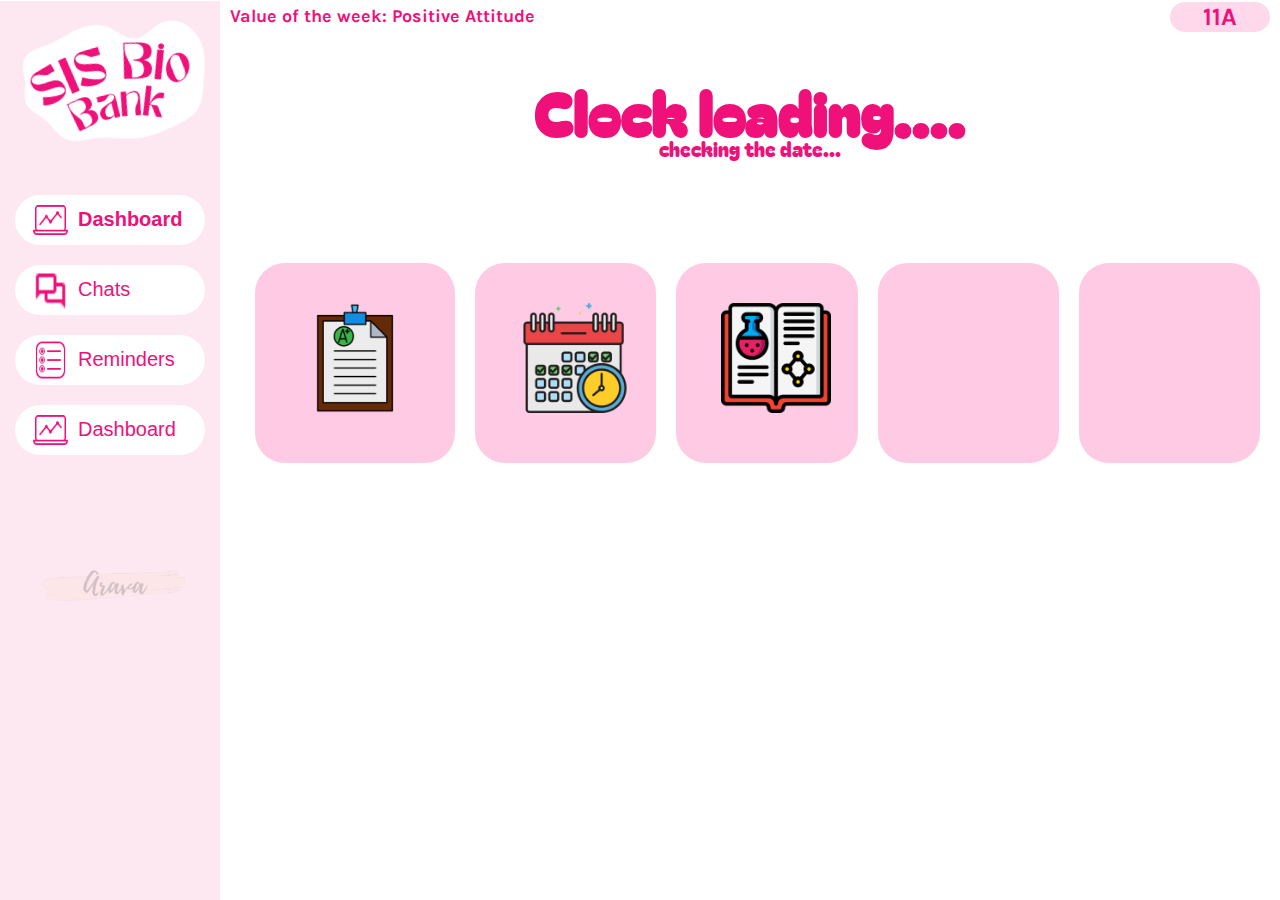
==== home.html @ b0d58958 "first commit" ====
<!DOCTYPE html>
<html>
<head>
	<meta charset="utf-8">
	<meta name="viewport" content="width=device-width, initial-scale=1">
	<link rel="stylesheet" type="text/css" href="css/style.css">
	<title>SIS BIO BANK</title>
	<link rel="preconnect" href="https://fonts.googleapis.com">
	<link rel="preconnect" href="https://fonts.gstatic.com" crossorigin>
	<link href="https://fonts.googleapis.com/css2?family=Belanosima:wght@700&family=Karla:wght@500&display=swap" rel="stylesheet">
	<link rel="preconnect" href="https://fonts.googleapis.com">
	<link rel="preconnect" href="https://fonts.gstatic.com" crossorigin>
	<link href="https://fonts.googleapis.com/css2?family=Bagel+Fat+One&display=swap" rel="stylesheet">
</head>
<body>
	<section id="page">
		<section id="sidebar">
		<a href="#"><img src="images/logo.png" alt="Arava" class="logo"></a>
		<center>
			<button id="sidebar-buttons">
				<img class="icons" src="[data-uri]" alt="performance-macbook"/><p class="button-text"><b>Dashboard</b></p>
			</button>

			<button id="sidebar-buttons">
				<img class="icons" src="[data-uri]" alt="performance-macbook"/><p class="button-text">Chats</p>
			</button>

			<a href="reminders.html">
			<button id="sidebar-buttons">
				<img class="icons" src="[data-uri]" alt="performance-macbook"/><p class="button-text">Reminders</p>
			</button>
			</a>

			<button id="sidebar-buttons">
				<img class="icons" src="[data-uri]" alt="performance-macbook"/><p class="button-text">Dashboard</p>
			</button>
		</center>
		<a href="about.html"><img src="images/about.png" class="about"></a>
	</section>

	<section id="main-content">
		<h1 class="value">Value of the week: Positive Attitude</h1>
		<h1 class="currentclass">11A</h1>
		<h1 id="time" class="time">Clock loading....</h1>
		<p id="date" class="date">checking the date...</p>

		<div id="dash-button">
			<a href="question-paper.html">
			<div id="quick-button" >
				<img src="images/icon/exam.png" class="dashicon" alt="Question-Papers">
			</div>
			</a>
			<div id="quick-button">
				<img src="images/icon/tt.png" class="dashicon" alt="Timetable">
			</div>
			<div id="quick-button">
				<img src="images/icon/textbook.png" class="dashicon" alt="Textbook-pages">
			</div>
			<div id="quick-button">
			
			</div>
			<div id="quick-button">
			
			</div>
		</div>
	</section>
	</section>

	
</body>
<script type="text/javascript" src="js/clock.js"></script>
</html>
---- css/style.css ----
body {
	background: #fff;
	margin: 0;
}
header {
	display: flex;
	justify-content: space-between;
}
ul li {
	display: inline-block;
	margin-right: 34px;
	font-family: 'Karla', sans-serif;
}
ul li a {
	color: #000000;
	list-style: none;
	font-size: 16px;
	text-decoration: none;

}
ul li a:hover {
	color: #584EFF;
	list-style: none;
	font-size: 16px;
	text-decoration: none;

}
.logo {
	width: 230px;
	margin-top: -40px;
	transition: 0.25s;
}
.logo:hover {
	transform: rotate(-10deg);
}
#sidebar {
	background: #FDE8F2;
	width: 220px;
	position: fixed;
	height: 100%;
	margin-top: -4px;
}
.icons {
	width: 35px;
	margin-left: 10px;
	color: #fff;
}
#sidebar-buttons {
	width: 190px;
    	height: 50px;
    	display: flex;
    	border-radius: 30px;
    	background: #fff;
    	border-color: transparent;
    	margin-bottom: 20px;
    	transition: 0.2s;
}
#sidebar-buttons:hover {
	transform: scale(1.1);
}
.button-text {
	font-size: 20px;
	margin-left: 10px;
	margin-top: 10px;
    	color: #ef107a;
    	text-decoration: none;
}
a {
  text-decoration: none;
}
#main-content {
	margin-left: 220px;
}

.value {
	font-size: 18px;
	color: #ef107a;
	font-family: 'Karla', sans-serif;
	margin: 5px 10px;
}
.time {
	font-size: 60px;
	text-align: center;
	color: #ef107a;
	font-family: 'Bagel Fat One', cursive;
}
.date {
	font-size: 20px;
	text-align: center;
	color: #ef107a;
	margin-top: -60px;
	font-family: 'Bagel Fat One', cursive;
}
.currentclass {
	text-align: center;
	margin-top: -30px;
	margin-right: 10px;
	background: #FFD9EB;
	color: #ef107a;
	width: 100px;
	height: 30px;
	border-radius: 30px;
	float: right;
	font-size: 25px;
	font-family: 'Karla', sans-serif;
}
#quick-button {
	width: 200px;
	height:200px;
	background: #FFCAE3;
	border-radius: 30px;
   	margin-right: 20px;
}
#dash-button {
	margin-top: 100px;
   	margin-left: 35px;
   	display: flex;
}
.about {
	width: 150px;
	margin-top: 90px;
	margin-left: 40px;
	filter: opacity(20%);
}
.about:hover {
	filter: opacity(60%);
}
.dashicon {
	width: 110px;
	margin-top: 40px;
	margin-left: 45px;
}
.thumbnail {
	    width: 105px;
    border-radius: 20px 0 0 20px;
    margin-left: -5px;
}
#pdfbutton {
	display: flex;
	margin-bottom: 20px;
	width: 370px;
	height: 80px;
	border-radius: 20px;
	background: #FDE8F2;
	border-color: transparent;
	transition: 0.25s;
}
#pdfbutton:hover {
	transform: scale(1.1);
}
.pdf-text {
	font-size: 20px;
	margin-left: 10px;
	color: #ef107a;
	text-align: left;
	margin-top: -1px;
}
#pdf-buttons {
	margin: 30px;
}
#question-pdf {
	display: flex;
}
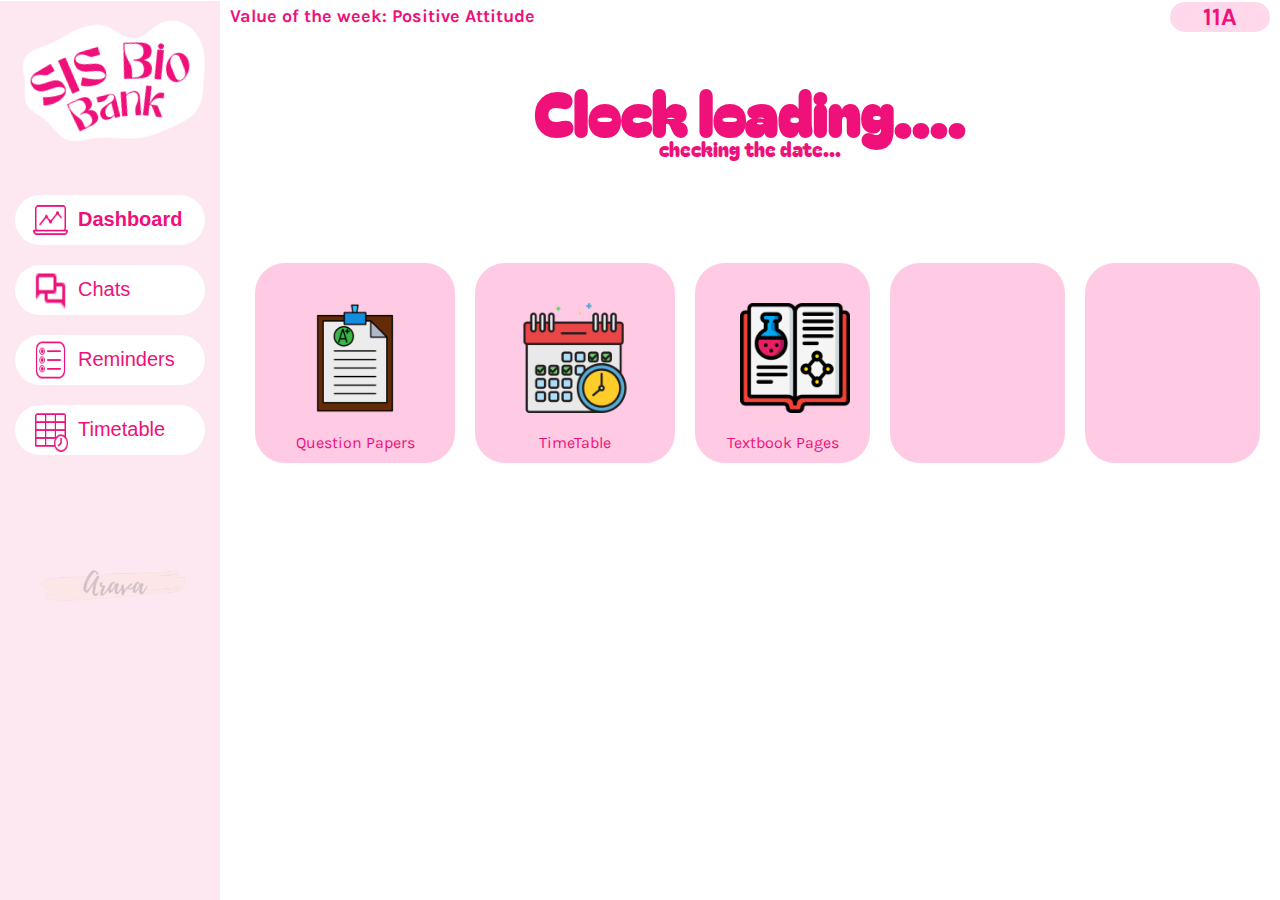
==== commit fc9e6d87: "timetable" ====
--- a/home.html
+++ b/home.html
@@ -4,6 +4,7 @@
 	<meta charset="utf-8">
 	<meta name="viewport" content="width=device-width, initial-scale=1">
 	<link rel="stylesheet" type="text/css" href="css/style.css">
+	<link rel="stylesheet" type="text/css" href="css/transition.css">
 	<title>SIS BIO BANK</title>
 	<link rel="preconnect" href="https://fonts.googleapis.com">
 	<link rel="preconnect" href="https://fonts.gstatic.com" crossorigin>
@@ -31,9 +32,11 @@
 			</button>
 			</a>
 
-			<button id="sidebar-buttons">
-				<img class="icons" src="[data-uri]" alt="performance-macbook"/><p class="button-text">Dashboard</p>
+			<a href="timetable.html">
+				<button id="sidebar-buttons">
+				<img class="icons" src="[data-uri]" alt="performance-macbook"/><p class="button-text">Timetable</p>
 			</button>
+			</a>
 		</center>
 		<a href="about.html"><img src="images/about.png" class="about"></a>
 	</section>
@@ -48,13 +51,18 @@
 			<a href="question-paper.html">
 			<div id="quick-button" >
 				<img src="images/icon/exam.png" class="dashicon" alt="Question-Papers">
+				<p class="button-name">Question Papers</p>
+			</div>
+			</a>
+			<a href="timetable.html">
+				<div id="quick-button">
+				<img src="images/icon/tt.png" class="dashicon" alt="Timetable">
+				<p class="button-name">TimeTable</p>
 			</div>
 			</a>
 			<div id="quick-button">
-				<img src="images/icon/tt.png" class="dashicon" alt="Timetable">
-			</div>
-			<div id="quick-button">
 				<img src="images/icon/textbook.png" class="dashicon" alt="Textbook-pages">
+				<p class="button-name">Textbook Pages</p>
 			</div>
 			<div id="quick-button">
 			
--- a/css/style.css
+++ b/css/style.css
@@ -110,6 +110,11 @@
 	background: #FFCAE3;
 	border-radius: 30px;
    	margin-right: 20px;
+   	transition: 0.21s;
+}
+#quick-button:hover {
+		transform: scale(1.1);
+
 }
 #dash-button {
 	margin-top: 100px;
@@ -160,4 +165,18 @@
 }
 #question-pdf {
 	display: flex;
+}
+.button-name {
+	text-align: center;
+	font-family: 'Karla', sans-serif;
+	font-size: 16px;
+	color: #ef107a;
+
+}
+iframe {
+	width: 95%;
+	height: 555px;
+	border-radius: 20px;
+	border-color: transparent;
+	box-shadow: 0 0 20px 7px rgb(255 170 210);
 }--- a/css/transition.css
+++ b/css/transition.css
@@ -0,0 +1,2591 @@
+.infinite {
+  animation-iteration-count: infinite !important;
+}
+.ld { transform-origin: 50% 50%; transform-box: fill-box; }
+@keyframes ld-blur-in {
+  100% { filter: blur(0); opacity: 1 }
+  0% { filter: blur(10%); opacity: 0 }
+}
+.ld.ld-blur-in {
+  animation: ld-blur-in 1s 1 linear; animation-fill-mode: forwards;filter: blur(10%);opacity: 0; 
+}
+@keyframes ld-blur-out {
+  0% { filter: blur(0); opacity: 1 }
+  100% { filter: blur(10%); opacity: 0 }
+}
+.ld.ld-blur-out {
+  animation: ld-blur-out 1s 1 linear; animation-fill-mode: forwards;filter: blur(0%);opacity: 1; 
+}
+@keyframes ld-bounce-alt-out
+{
+  0% {
+    animation-timing-function: cubic-bezier(0.094,0.3361,-1.0597,0.6688);
+    transform: matrix(1,0,0,1,0,0);
+    opacity: 1;
+  }
+  3.4% {
+    animation-timing-function: cubic-bezier(0.0867,0.1564,0.2047,0.9488);
+    transform: matrix(0.52,0,0,0.52,0,0);
+    opacity: 1;
+  }
+  16.8% {
+    animation-timing-function: cubic-bezier(0.5435,0.0974,0.4027,0.9465);
+    transform: matrix(0.01,0,0,0.01,0,0);
+    opacity: 1;
+  }
+  32% {
+    animation-timing-function: cubic-bezier(0.5116,0.0971,0.4412,0.947);
+    transform: matrix(0.212,0,0,0.212,0,0);
+    opacity: 1;
+  }
+  50.1% {
+    animation-timing-function: cubic-bezier(0.3959,0.1021,0.5847,1);
+    transform: matrix(0.01,0,0,0.01,0,0);
+    opacity: 1;
+  }
+  64.9% {
+    animation-timing-function: cubic-bezier(0.3789,0.0955,0.5974,1);
+    transform: matrix(0.082,0,0,0.082,0,0);
+    opacity: 1;
+  }
+  83.5% {
+    animation-timing-function: cubic-bezier(0.3358,0,0.6626,1);
+    transform: matrix(0.01,0,0,0.01,0,0);
+    opacity: 1;
+  }
+  93.1% {
+    animation-timing-function: cubic-bezier(0.3201,0,0.6971,0.226);
+    transform: matrix(0.01,0,0,0.01,0,0);
+    opacity: 1;
+  }
+  100% {
+    transform: matrix(0.01,0,0,0.01,0,0);
+    opacity: 1;
+  }
+}
+.ld.ld-bounce-alt-out {
+  animation: ld-bounce-alt-out 1s 1 linear; animation-fill-mode: forwards;transform: matrix(1,0,0,1,0,0); 
+}
+@keyframes ld-bounce-alt-in
+{
+  0% {
+    animation-timing-function: cubic-bezier(0.0955,0.3456,-1.5085,0.6684);
+    transform: matrix(0.01,0,0,0.01,0,0);
+    opacity: 1;
+  }
+  3.3% {
+    animation-timing-function: cubic-bezier(0.0913,0.1631,0.2418,0.9474);
+    transform: matrix(0.607,0,0,0.607,0,0);
+    opacity: 1;
+  }
+  16.4% {
+    animation-timing-function: cubic-bezier(0.5391,0.1345,0.3944,0.9496);
+    transform: matrix(1.079,0,0,1.079,0,0);
+    opacity: 1;
+  }
+  32.3% {
+    animation-timing-function: cubic-bezier(0.5053,0.1012,0.4542,0.9453);
+    transform: matrix(0.84,0,0,0.84,0,0);
+    opacity: 1;
+  }
+  49.7% {
+    animation-timing-function: cubic-bezier(0.4074,0.0845,0.5696,1);
+    transform: matrix(1.033,0,0,1.033,0,0);
+    opacity: 1;
+  }
+  65.3% {
+    animation-timing-function: cubic-bezier(0.3701,0,0.6111,1);
+    transform: matrix(0.939,0,0,0.939,0,0);
+    opacity: 1;
+  }
+  82.6% {
+    animation-timing-function: cubic-bezier(0.336,0,0.6629,1);
+    transform: matrix(1.009,0,0,1.009,0,0);
+    opacity: 1;
+  }
+  94.3% {
+    animation-timing-function: cubic-bezier(0.3368,0,0.6709,1);
+    transform: matrix(0.994,0,0,0.994,0,0);
+    opacity: 1;
+  }
+  100% {
+    transform: matrix(1,0,0,1,0,0);
+    opacity: 1;
+  }
+}
+.ld.ld-bounce-alt-in {
+  animation: ld-bounce-alt-in 1s 1 linear; animation-fill-mode: forwards;transform: matrix(0.01,0,0,0.01,0,0); 
+}
+@keyframes ld-bounce-out
+{
+  0% {
+    animation-timing-function: cubic-bezier(0.0725,0.3371,0.3061,0.6653);
+    transform: matrix(1,0,0,1,0,0);
+    opacity: 1;
+  }
+  5.7% {
+    animation-timing-function: cubic-bezier(0.0823,0.1441,-0.1523,0.9205);
+    transform: matrix(0.5,0,0,0.5,0,0);
+    opacity: 1;
+  }
+  12.6% {
+    animation-timing-function: cubic-bezier(0.7924,0.158,0.0272,0.9224);
+    transform: matrix(0.01,0,0,0.01,0,0);
+    opacity: 1;
+  }
+  24.3% {
+    animation-timing-function: cubic-bezier(0.8378,0.1302,0.0581,0.9268);
+    transform: matrix(0.489,0,0,0.489,0,0);
+    opacity: 1;
+  }
+  37.6% {
+    animation-timing-function: cubic-bezier(0.662,0.0985,0.2767,0.9462);
+    transform: matrix(0.01,0,0,0.01,0,0);
+    opacity: 1;
+  }
+  49.3% {
+    animation-timing-function: cubic-bezier(0.6012,0.1308,0.3182,0.9506);
+    transform: matrix(0.262,0,0,0.262,0,0);
+    opacity: 1;
+  }
+  62.6% {
+    animation-timing-function: cubic-bezier(0.4763,0.0773,0.4825,1);
+    transform: matrix(0.01,0,0,0.01,0,0);
+    opacity: 1;
+  }
+  73.8% {
+    animation-timing-function: cubic-bezier(0.4466,0.0766,0.4988,1);
+    transform: matrix(0.115,0,0,0.115,0,0);
+    opacity: 1;
+  }
+  87.6% {
+    animation-timing-function: cubic-bezier(0.3423,0,0.6554,1);
+    transform: matrix(0.01,0,0,0.01,0,0);
+    opacity: 1;
+  }
+  94.9% {
+    animation-timing-function: cubic-bezier(0.3661,0,0.6589,0.554);
+    transform: matrix(0.013,0,0,0.013,0,0);
+    opacity: 1;
+  }
+  100% {
+    transform: matrix(0.01,0,0,0.01,0,0);
+    opacity: 1;
+  }
+}
+.ld.ld-bounce-out {
+  animation: ld-bounce-out 1s 1 linear; animation-fill-mode: forwards;transform: matrix(1,0,0,1,0,0); 
+}
+@keyframes ld-bounce-in
+{
+  0% {
+    animation-timing-function: cubic-bezier(0.0383,0.3388,0.0421,0.6652);
+    transform: matrix(0.01,0,0,0.01,0,0);
+    opacity: 1;
+  }
+  4.7% {
+    animation-timing-function: cubic-bezier(0.3296,0.3336,0.5772,0.6672);
+    transform: matrix(0.556,0,0,0.556,0,0);
+    opacity: 1;
+  }
+  8.4% {
+    animation-timing-function: cubic-bezier(0.0781,0.1617,0.0874,0.9301);
+    transform: matrix(0.979,0,0,0.979,0,0);
+    opacity: 1;
+  }
+  12.4% {
+    animation-timing-function: cubic-bezier(0.8341,0.1496,0.8634,0.7673);
+    transform: matrix(1.153,0,0,1.153,0,0);
+    opacity: 1;
+  }
+  16.3% {
+    animation-timing-function: cubic-bezier(0.3264,0.3332,0.5758,0.6695);
+    transform: matrix(1.008,0,0,1.008,0,0);
+    opacity: 1;
+  }
+  21.2% {
+    animation-timing-function: cubic-bezier(0.0921,0.1883,0.3277,1);
+    transform: matrix(0.704,0,0,0.704,0,0);
+    opacity: 1;
+  }
+  24.5% {
+    animation-timing-function: cubic-bezier(0.6905,0.0944,0.8759,0.7624);
+    transform: matrix(0.626,0,0,0.626,0,0);
+    opacity: 1;
+  }
+  27.7% {
+    animation-timing-function: cubic-bezier(0.3688,0.332,0.624,0.6684);
+    transform: matrix(0.704,0,0,0.704,0,0);
+    opacity: 1;
+  }
+  32.6% {
+    animation-timing-function: cubic-bezier(0.1368,0.2364,0.2451,0.9049);
+    transform: matrix(0.958,0,0,0.958,0,0);
+    opacity: 1;
+  }
+  37.4% {
+    animation-timing-function: cubic-bezier(0.5936,0.0846,0.3495,1);
+    transform: matrix(1.085,0,0,1.085,0,0);
+    opacity: 1;
+  }
+  49.5% {
+    animation-timing-function: cubic-bezier(0.5522,0.0981,0.3807,1);
+    transform: matrix(0.802,0,0,0.802,0,0);
+    opacity: 1;
+  }
+  62.4% {
+    animation-timing-function: cubic-bezier(0.4497,0.1349,0.4911,1);
+    transform: matrix(1.044,0,0,1.044,0,0);
+    opacity: 1;
+  }
+  74.1% {
+    animation-timing-function: cubic-bezier(0.429,0,0.5239,1);
+    transform: matrix(0.914,0,0,0.914,0,0);
+    opacity: 1;
+  }
+  87% {
+    animation-timing-function: cubic-bezier(0.3501,0,0.6422,1);
+    transform: matrix(1.013,0,0,1.013,0,0);
+    opacity: 1;
+  }
+  95.8% {
+    animation-timing-function: cubic-bezier(0.3653,0,0.6776,1);
+    transform: matrix(0.992,0,0,0.992,0,0);
+    opacity: 1;
+  }
+  100% {
+    transform: matrix(1,0,0,1,0,0);
+    opacity: 1;
+  }
+}
+.ld.ld-bounce-in {
+  animation: ld-bounce-in 1s 1 linear; animation-fill-mode: forwards;transform: matrix(0.01,0,0,0.01,0,0); 
+}
+@keyframes ld-spring-ltr-in
+{
+  0% {
+    animation-timing-function: cubic-bezier(0.0741,0.3499,0.0735,0.662);
+    transform: translate(-49.5%,0%);
+    opacity: 0;
+  }
+  5.8% {
+    animation-timing-function: cubic-bezier(0.0811,0.1439,0.0534,0.9354);
+    transform: translate(-22.5%,0%);
+    opacity: 1;
+  }
+  16.5% {
+    animation-timing-function: cubic-bezier(0.6042,0.1355,0.2754,0.9675);
+    transform: translate(6.9%,0%);
+    opacity: 1;
+  }
+  32.4% {
+    animation-timing-function: cubic-bezier(0.6652,0.1048,0.269,0.9232);
+    transform: translate(-15.25%,0%);
+    opacity: 1;
+  }
+  49.8% {
+    animation-timing-function: cubic-bezier(0.5122,0.1079,0.4428,0.9413);
+    transform: translate(3.15%,0%);
+    opacity: 1;
+  }
+  65.3% {
+    animation-timing-function: cubic-bezier(0.4346,0.1202,0.5186,1);
+    transform: translate(-6.05%,0%);
+    opacity: 1;
+  }
+  82.6% {
+    animation-timing-function: cubic-bezier(0.3509,0,0.6434,1);
+    transform: translate(0.9%,0%);
+    opacity: 1;
+  }
+  94.3% {
+    animation-timing-function: cubic-bezier(0.3419,0,0.6762,0.4407);
+    transform: translate(-0.55%,0%);
+    opacity: 1;
+  }
+  100% {
+    transform: translate(0%,0%);
+    opacity: 1;
+  }
+}
+.ld.ld-spring-ltr-in {
+  animation: ld-spring-ltr-in 1s 1 linear; animation-fill-mode: forwards;transform: matrix(1,0,0,1,-49.5,0); 
+}
+@keyframes ld-spring-rtl-in
+{
+  0% {
+    animation-timing-function: cubic-bezier(0.0741,0.3499,0.0735,0.662);
+    transform: translate(49.5%,0%);
+    opacity: 0;
+  }
+  5.8% {
+    animation-timing-function: cubic-bezier(0.0811,0.1439,0.0534,0.9354);
+    transform: translate(22.5%,0%);
+    opacity: 1;
+  }
+  16.5% {
+    animation-timing-function: cubic-bezier(0.6042,0.1355,0.2754,0.9675);
+    transform: translate(-6.9%,0%);
+    opacity: 1;
+  }
+  32.4% {
+    animation-timing-function: cubic-bezier(0.6652,0.1048,0.269,0.9232);
+    transform: translate(15.25%,0%);
+    opacity: 1;
+  }
+  49.8% {
+    animation-timing-function: cubic-bezier(0.5122,0.1079,0.4428,0.9413);
+    transform: translate(-3.15%,0%);
+    opacity: 1;
+  }
+  65.3% {
+    animation-timing-function: cubic-bezier(0.4346,0.1202,0.5186,1);
+    transform: translate(6.05%,0%);
+    opacity: 1;
+  }
+  82.6% {
+    animation-timing-function: cubic-bezier(0.3509,0,0.6434,1);
+    transform: translate(-0.9%,0%);
+    opacity: 1;
+  }
+  94.3% {
+    animation-timing-function: cubic-bezier(0.3419,0,0.6762,0.4407);
+    transform: translate(0.55%,0%);
+    opacity: 1;
+  }
+  100% {
+    transform: translate(0%,0%);
+    opacity: 1;
+  }
+}
+.ld.ld-spring-rtl-in {
+  animation: ld-spring-rtl-in 1s 1 linear; animation-fill-mode: forwards;transform: matrix(1,0,0,1,49.5,0); 
+}
+@keyframes ld-spring-ttb-in
+{
+  0% {
+    animation-timing-function: cubic-bezier(0.0741,0.3499,0.0735,0.662);
+    transform: translate(0%,-49.5%);
+    opacity: 0;
+  }
+  5.8% {
+    animation-timing-function: cubic-bezier(0.0811,0.1439,0.0534,0.9354);
+    transform: translate(0%,-22.5%);
+    opacity: 1;
+  }
+  16.5% {
+    animation-timing-function: cubic-bezier(0.6042,0.1355,0.2754,0.9675);
+    transform: translate(0%,6.9%);
+    opacity: 1;
+  }
+  32.4% {
+    animation-timing-function: cubic-bezier(0.6652,0.1048,0.269,0.9232);
+    transform: translate(0%,-15.25%);
+    opacity: 1;
+  }
+  49.8% {
+    animation-timing-function: cubic-bezier(0.5122,0.1079,0.4428,0.9413);
+    transform: translate(0%,3.15%);
+    opacity: 1;
+  }
+  65.3% {
+    animation-timing-function: cubic-bezier(0.4346,0.1202,0.5186,1);
+    transform: translate(0%,-6.05%);
+    opacity: 1;
+  }
+  82.6% {
+    animation-timing-function: cubic-bezier(0.3509,0,0.6434,1);
+    transform: translate(0%,0.9%);
+    opacity: 1;
+  }
+  94.3% {
+    animation-timing-function: cubic-bezier(0.3419,0,0.6762,0.4407);
+    transform: translate(0%,-0.55%);
+    opacity: 1;
+  }
+  100% {
+    transform: translate(0%,0%);
+    opacity: 1;
+  }
+}
+.ld.ld-spring-ttb-in {
+  animation: ld-spring-ttb-in 1s 1 linear; animation-fill-mode: forwards;transform: matrix(1,0,0,1,0,-49.5); 
+}
+@keyframes ld-spring-btt-in
+{
+  0% {
+    animation-timing-function: cubic-bezier(0.0741,0.3499,0.0735,0.662);
+    transform: translate(0%,49.5%);
+    opacity: 0;
+  }
+  5.8% {
+    animation-timing-function: cubic-bezier(0.0811,0.1439,0.0534,0.9354);
+    transform: translate(0%,22.5%);
+    opacity: 1;
+  }
+  16.5% {
+    animation-timing-function: cubic-bezier(0.6042,0.1355,0.2754,0.9675);
+    transform: translate(0%,-6.9%);
+    opacity: 1;
+  }
+  32.4% {
+    animation-timing-function: cubic-bezier(0.6652,0.1048,0.269,0.9232);
+    transform: translate(0%,15.25%);
+    opacity: 1;
+  }
+  49.8% {
+    animation-timing-function: cubic-bezier(0.5122,0.1079,0.4428,0.9413);
+    transform: translate(0%,-3.15%);
+    opacity: 1;
+  }
+  65.3% {
+    animation-timing-function: cubic-bezier(0.4346,0.1202,0.5186,1);
+    transform: translate(0%,6.05%);
+    opacity: 1;
+  }
+  82.6% {
+    animation-timing-function: cubic-bezier(0.3509,0,0.6434,1);
+    transform: translate(0%,-0.9%);
+    opacity: 1;
+  }
+  94.3% {
+    animation-timing-function: cubic-bezier(0.3419,0,0.6762,0.4407);
+    transform: translate(0%,0.55%);
+    opacity: 1;
+  }
+  100% {
+    transform: translate(0%,0%);
+    opacity: 1;
+  }
+}
+.ld.ld-spring-btt-in {
+  animation: ld-spring-btt-in 1s 1 linear; animation-fill-mode: forwards;transform: matrix(1,0,0,1,0,49.5); 
+}
+@keyframes ld-jump-alt-in
+{
+  0% {
+    animation-timing-function: cubic-bezier(0.9281,0.063,0.9339,0.8573);
+    transform: matrix(0.01,0,0,0.01,0,0);
+  }
+  5.7% {
+    animation-timing-function: cubic-bezier(0.4285,0.3322,0.4777,0.669);
+    transform: matrix(0.28,0,0,0.28,0,0);
+  }
+  10.9% {
+    animation-timing-function: cubic-bezier(0.0358,0.084,0.2547,1);
+    transform: matrix(0.991,0,0,0.991,0,0);
+  }
+  20.1% {
+    animation-timing-function: cubic-bezier(0.7964,0.1337,0.8635,0.7525);
+    transform: matrix(0.5,0,0,0.5,0,0);
+  }
+  24.9% {
+    animation-timing-function: cubic-bezier(0.4857,0.3288,0.4241,0.6751);
+    transform: matrix(0.643,0,0,0.643,0,0);
+  }
+  29.3% {
+    animation-timing-function: cubic-bezier(0.069,0.1323,0.299,1);
+    transform: matrix(0.994,0,0,0.994,0,0);
+  }
+  37.1% {
+    animation-timing-function: cubic-bezier(0.71,0,0.8669,0.8745);
+    transform: matrix(0.75,0,0,0.75,0,0);
+  }
+  44.9% {
+    animation-timing-function: cubic-bezier(0.1195,0.2278,0.3743,1);
+    transform: matrix(0.998,0,0,0.998,0,0);
+  }
+  51.6% {
+    animation-timing-function: cubic-bezier(0.7743,0,0.5778,0.8867);
+    transform: matrix(0.875,0,0,0.875,0,0);
+  }
+  58.2% {
+    animation-timing-function: cubic-bezier(0.1362,0.3881,0.5196,1);
+    transform: matrix(0.998,0,0,0.998,0,0);
+  }
+  63.9% {
+    animation-timing-function: cubic-bezier(0.5363,0,0.7437,1);
+    transform: matrix(0.938,0,0,0.938,0,0);
+  }
+  69.5% {
+    animation-timing-function: cubic-bezier(0.1755,0.5617,0.6288,1);
+    transform: matrix(0.999,0,0,0.999,0,0);
+  }
+  74.3% {
+    animation-timing-function: cubic-bezier(0.3931,0,0.722,1.4447);
+    transform: matrix(0.969,0,0,0.969,0,0);
+  }
+  79.1% {
+    animation-timing-function: cubic-bezier(0.2945,0,0.6251,1);
+    transform: matrix(0.999,0,0,0.999,0,0);
+  }
+  83.2% {
+    animation-timing-function: cubic-bezier(0.1679,0,0.9959,1.0111);
+    transform: matrix(0.984,0,0,0.984,0,0);
+  }
+  87.3% {
+    animation-timing-function: cubic-bezier(0.3158,0,0.639,1);
+    transform: matrix(0.999,0,0,0.999,0,0);
+  }
+  90.7% {
+    animation-timing-function: cubic-bezier(0.3636,0,0.6809,1);
+    transform: matrix(0.992,0,0,0.992,0,0);
+  }
+  94.2% {
+    animation-timing-function: cubic-bezier(0.323,0,0.6275,1);
+    transform: matrix(1,0,0,1,0,0);
+  }
+  100% {
+    transform: matrix(1,0,0,1,0,0);
+  }
+}
+.ld.ld-jump-alt-in {
+  animation: ld-jump-alt-in 1s 1 linear; animation-fill-mode: forwards;transform: matrix(0.01,0,0,0.01,0,0); 
+}
+@keyframes ld-jump-alt-out
+{
+  0% {
+    animation-timing-function: cubic-bezier(0.9281,0.063,0.9339,0.8573);
+    transform: matrix(1,0,0,1,0,0);
+  }
+  5.7% {
+    animation-timing-function: cubic-bezier(0.4285,0.3322,0.4777,0.669);
+    transform: matrix(0.72,0,0,0.72,0,0);
+  }
+  10.9% {
+    animation-timing-function: cubic-bezier(0.0358,0.084,0.2547,1);
+    transform: matrix(0.01,0,0,0.01,0,0);
+  }
+  20.1% {
+    animation-timing-function: cubic-bezier(0.7964,0.1337,0.8635,0.7525);
+    transform: matrix(0.5,0,0,0.5,0,0);
+  }
+  24.9% {
+    animation-timing-function: cubic-bezier(0.4857,0.3288,0.4241,0.6751);
+    transform: matrix(0.357,0,0,0.357,0,0);
+  }
+  29.3% {
+    animation-timing-function: cubic-bezier(0.069,0.1323,0.299,1);
+    transform: matrix(0.01,0,0,0.01,0,0);
+  }
+  37.1% {
+    animation-timing-function: cubic-bezier(0.71,0,0.8669,0.8745);
+    transform: matrix(0.25,0,0,0.25,0,0);
+  }
+  44.9% {
+    animation-timing-function: cubic-bezier(0.1195,0.2278,0.3743,1);
+    transform: matrix(0.01,0,0,0.01,0,0);
+  }
+  51.6% {
+    animation-timing-function: cubic-bezier(0.7743,0,0.5778,0.8867);
+    transform: matrix(0.125,0,0,0.125,0,0);
+  }
+  58.2% {
+    animation-timing-function: cubic-bezier(0.1362,0.3881,0.5196,1);
+    transform: matrix(0.01,0,0,0.01,0,0);
+  }
+  63.9% {
+    animation-timing-function: cubic-bezier(0.5363,0,0.7437,1);
+    transform: matrix(0.062,0,0,0.062,0,0);
+  }
+  69.5% {
+    animation-timing-function: cubic-bezier(0.1755,0.5617,0.6288,1);
+    transform: matrix(0.01,0,0,0.01,0,0);
+  }
+  74.3% {
+    animation-timing-function: cubic-bezier(0.3931,0,0.722,1.4447);
+    transform: matrix(0.031,0,0,0.031,0,0);
+  }
+  79.1% {
+    animation-timing-function: cubic-bezier(0.2945,0,0.6251,1);
+    transform: matrix(0.01,0,0,0.01,0,0);
+  }
+  83.2% {
+    animation-timing-function: cubic-bezier(0.1679,0,0.9959,1.0111);
+    transform: matrix(0.016,0,0,0.016,0,0);
+  }
+  87.3% {
+    animation-timing-function: cubic-bezier(0.3158,0,0.639,1);
+    transform: matrix(0.01,0,0,0.01,0,0);
+  }
+  90.7% {
+    animation-timing-function: cubic-bezier(0.3636,0,0.6809,1);
+    transform: matrix(0.01,0,0,0.01,0,0);
+  }
+  94.2% {
+    animation-timing-function: cubic-bezier(0.323,0,0.6275,1);
+    transform: matrix(0.01,0,0,0.01,0,0);
+  }
+  100% {
+    transform: matrix(0.01,0,0,0.01,0,0);
+  }
+}
+.ld.ld-jump-alt-out {
+  animation: ld-jump-alt-out 1s 1 linear; animation-fill-mode: forwards;transform: matrix(1,0,0,1,0,0); 
+}
+@keyframes ld-jump-in
+{
+  0% {
+    animation-timing-function: cubic-bezier(0.6505,0.0695,0.8671,0.7282);
+    transform: matrix(0.01,0,0,0.01,0,0);
+  }
+  16.3% {
+    animation-timing-function: cubic-bezier(0.4438,0.3294,0.7021,0.6649);
+    transform: matrix(0.305,0,0,0.305,0,0);
+  }
+  29.7% {
+    animation-timing-function: cubic-bezier(0.1172,0.239,0.3587,0.9665);
+    transform: matrix(0.996,0,0,0.996,0,0);
+  }
+  50.4% {
+    animation-timing-function: cubic-bezier(0.6378,0.0332,0.8686,0.7676);
+    transform: matrix(0.6,0,0,0.6,0,0);
+  }
+  71.1% {
+    animation-timing-function: cubic-bezier(0.1677,0.3519,0.4926,1);
+    transform: matrix(0.998,0,0,0.998,0,0);
+  }
+  85.6% {
+    animation-timing-function: cubic-bezier(0.5309,0.0683,0.7981,0.6106);
+    transform: matrix(0.84,0,0,0.84,0,0);
+  }
+  100% {
+    transform: matrix(1,0,0,1,0,0);
+  }
+}
+.ld.ld-jump-in {
+  animation: ld-jump-in 1s 1 linear; animation-fill-mode: forwards;transform: matrix(0.01,0,0,0.01,0,0); 
+}
+@keyframes ld-jump-out
+{
+  0% {
+    animation-timing-function: cubic-bezier(0.6469,0.0494,0.8696,0.7444);
+    transform: matrix(1,0,0,1,0,0);
+  }
+  16.3% {
+    animation-timing-function: cubic-bezier(0.4619,0.3285,0.6826,0.6658);
+    transform: matrix(0.695,0,0,0.695,0,0);
+  }
+  29.7% {
+    animation-timing-function: cubic-bezier(0.1007,0.2105,0.3808,1);
+    transform: matrix(0.01,0,0,0.01,0,0);
+  }
+  50.4% {
+    animation-timing-function: cubic-bezier(0.6296,0,0.8602,0.7964);
+    transform: matrix(0.4,0,0,0.4,0,0);
+  }
+  71.1% {
+    animation-timing-function: cubic-bezier(0.1905,0.3497,0.4786,1);
+    transform: matrix(0.01,0,0,0.01,0,0);
+  }
+  85.6% {
+    animation-timing-function: cubic-bezier(0.5195,0,0.8129,0.6633);
+    transform: matrix(0.16,0,0,0.16,0,0);
+  }
+  100% {
+    transform: matrix(0.01,0,0,0.01,0,0);
+  }
+}
+.ld.ld-jump-out {
+  animation: ld-jump-out 1s 1 linear; animation-fill-mode: forwards;transform: matrix(1,0,0,1,0,0); 
+}
+@keyframes ld-zoom-in
+{
+  0% {
+    animation-timing-function: cubic-bezier(0.0436,0.6939,0.3878,0.8531);
+    transform: matrix(0.01,0,0,0.01,0,0);
+  }
+  100% {
+    transform: matrix(1,0,0,1,0,0);
+  }
+}
+.ld.ld-zoom-in {
+  animation: ld-zoom-in 1s 1 linear; animation-fill-mode: forwards;transform: matrix(0.01,0,0,0.01,0,0); 
+}
+@keyframes ld-zoom-out
+{
+  0% {
+    animation-timing-function: cubic-bezier(0.0436,0.6939,0.3878,0.8531);
+    transform: matrix(1,0,0,1,0,0);
+  }
+  100% {
+    transform: matrix(0.01,0,0,0.01,0,0);
+  }
+}
+.ld.ld-zoom-out {
+  animation: ld-zoom-out 1s 1 linear; animation-fill-mode: forwards;transform: matrix(1,0,0,1,0,0); 
+}
+@keyframes ld-fade-in
+{
+  0% {
+    animation-timing-function: cubic-bezier(0.2242,0.7499,0.3142,0.8148);
+    opacity: 0;
+  }
+  100% {
+    opacity: 1;
+  }
+}
+.ld.ld-fade-in {
+  animation: ld-fade-in 1s 1 linear; animation-fill-mode: forwards;opacity: 0; 
+}
+@keyframes ld-fade-out
+{
+  0% {
+    animation-timing-function: cubic-bezier(0.2242,0.7499,0.3142,0.8148);
+    opacity: 1;
+  }
+  100% {
+    opacity: 0;
+  }
+}
+.ld.ld-fade-out {
+  animation: ld-fade-out 1s 1 linear; animation-fill-mode: forwards;opacity: 1; 
+}
+@keyframes ld-grow-rtl-in
+{
+  0% {
+    animation-timing-function: cubic-bezier(0.1006,0.3357,-0.2396,0.6703);
+    transform: translate(49.75%,0%)  scale(0.005,1);
+    opacity: 0;
+  }
+  2% {
+    animation-timing-function: cubic-bezier(0.2668,0.6542,0.5372,0.8035);
+    transform: translate(31.2%,0%)  scale(0.376,1);
+    opacity: 1;
+  }
+  100% {
+    transform: translate(0%,0%)  scale(1,1);
+    opacity: 1;
+  }
+}
+.ld.ld-grow-rtl-in {
+  animation: ld-grow-rtl-in 1s 1 linear; animation-fill-mode: forwards;transform: matrix(0.005,0,0,1,49.75,0);opacity: 0; 
+}
+@keyframes ld-grow-rtl-out
+{
+  0% {
+    animation-timing-function: cubic-bezier(0.2221,0.7433,0.3066,0.8148);
+    transform: translate(0%,0%)  scale(1,1);
+    opacity: 1;
+  }
+  97% {
+    animation-timing-function: cubic-bezier(0.3286,0.4108,0.6714,0.5892);
+    transform: translate(49.6%,0%)  scale(0.008,1);
+    opacity: 1;
+  }
+  100% {
+    transform: translate(49.75%,0%)  scale(0.005,1);
+    opacity: 0;
+  }
+}
+.ld.ld-grow-rtl-out {
+  animation: ld-grow-rtl-out 1s 1 linear; animation-fill-mode: forwards;transform: matrix(1,0,0,1,0,0);opacity: 1; 
+}
+@keyframes ld-grow-ltr-in
+{
+  0% {
+    animation-timing-function: cubic-bezier(0.1006,0.3357,-0.2396,0.6703);
+    transform: translate(-49.75%,0%)  scale(0.005,1);
+    opacity: 0;
+  }
+  2% {
+    animation-timing-function: cubic-bezier(0.2668,0.6542,0.5372,0.8035);
+    transform: translate(-31.2%,0%)  scale(0.376,1);
+    opacity: 1;
+  }
+  100% {
+    transform: translate(0%,0%)  scale(1,1);
+    opacity: 1;
+  }
+}
+.ld.ld-grow-ltr-in {
+  animation: ld-grow-ltr-in 1s 1 linear; animation-fill-mode: forwards;transform: matrix(0.005,0,0,1,-49.75,0);opacity: 0; 
+}
+@keyframes ld-grow-ltr-out
+{
+  0% {
+    animation-timing-function: cubic-bezier(0.2221,0.7433,0.3066,0.8148);
+    transform: translate(0%,0%)  scale(1,1);
+    opacity: 1;
+  }
+  97% {
+    animation-timing-function: cubic-bezier(0.3286,0.4108,0.6714,0.5892);
+    transform: translate(-49.6%,0%)  scale(0.008,1);
+    opacity: 1;
+  }
+  100% {
+    transform: translate(-49.75%,0%)  scale(0.005,1);
+    opacity: 0;
+  }
+}
+.ld.ld-grow-ltr-out {
+  animation: ld-grow-ltr-out 1s 1 linear; animation-fill-mode: forwards;transform: matrix(1,0,0,1,0,0);opacity: 1; 
+}
+@keyframes ld-grow-ttb-in
+{
+  0% {
+    animation-timing-function: cubic-bezier(0.1006,0.3357,-0.2396,0.6703);
+    transform: translate(0%,-49.75%)  scale(1,0.005);
+    opacity: 0;
+  }
+  2% {
+    animation-timing-function: cubic-bezier(0.2668,0.6542,0.5372,0.8035);
+    transform: translate(0%,-31.2%)  scale(1,0.376);
+    opacity: 1;
+  }
+  100% {
+    transform: translate(0%,0%)  scale(1,1);
+    opacity: 1;
+  }
+}
+.ld.ld-grow-ttb-in {
+  animation: ld-grow-ttb-in 1s 1 linear; animation-fill-mode: forwards;transform: matrix(1,0,0,0.005,0,-49.75);opacity: 0; 
+}
+@keyframes ld-grow-ttb-out
+{
+  0% {
+    animation-timing-function: cubic-bezier(0.2221,0.7433,0.3066,0.8148);
+    transform: translate(0%,0%)  scale(1,1);
+    opacity: 1;
+  }
+  97% {
+    animation-timing-function: cubic-bezier(0.3286,0.4108,0.6714,0.5892);
+    transform: translate(0%,-49.6%)  scale(1,0.008);
+    opacity: 1;
+  }
+  100% {
+    transform: translate(0%,-49.75%)  scale(1,0.005);
+    opacity: 0;
+  }
+}
+.ld.ld-grow-ttb-out {
+  animation: ld-grow-ttb-out 1s 1 linear; animation-fill-mode: forwards;transform: matrix(1,0,0,1,0,0);opacity: 1; 
+}
+@keyframes ld-grow-btt-in
+{
+  0% {
+    animation-timing-function: cubic-bezier(0.1006,0.3357,-0.2396,0.6703);
+    transform: translate(0%,49.75%)  scale(1,0.005);
+    opacity: 0;
+  }
+  2% {
+    animation-timing-function: cubic-bezier(0.2668,0.6542,0.5372,0.8035);
+    transform: translate(0%,31.2%)  scale(1,0.376);
+    opacity: 1;
+  }
+  100% {
+    transform: translate(0%,0%)  scale(1,1);
+    opacity: 1;
+  }
+}
+.ld.ld-grow-btt-in {
+  animation: ld-grow-btt-in 1s 1 linear; animation-fill-mode: forwards;transform: matrix(1,0,0,0.005,0,49.75);opacity: 0; 
+}
+@keyframes ld-grow-btt-out
+{
+  0% {
+    animation-timing-function: cubic-bezier(0.2221,0.7433,0.3066,0.8148);
+    transform: translate(0%,0%)  scale(1,1);
+    opacity: 1;
+  }
+  97% {
+    animation-timing-function: cubic-bezier(0.3286,0.4108,0.6714,0.5892);
+    transform: translate(0%,49.6%)  scale(1,0.008);
+    opacity: 1;
+  }
+  100% {
+    transform: translate(0%,49.75%)  scale(1,0.005);
+    opacity: 0;
+  }
+}
+.ld.ld-grow-btt-out {
+  animation: ld-grow-btt-out 1s 1 linear; animation-fill-mode: forwards;transform: matrix(1,0,0,1,0,0);opacity: 1; 
+}
+@keyframes ld-flip-v-in
+{
+  0% {
+    animation-timing-function: cubic-bezier(0.1006,0.3357,-0.2396,0.6703);
+    transform: translate(0%,0%)  scale(1,0.005);
+    opacity: 0;
+  }
+  2% {
+    animation-timing-function: cubic-bezier(0.2668,0.6542,0.5372,0.8035);
+    transform: translate(0%,0%)  scale(1,0.376);
+    opacity: 1;
+  }
+  100% {
+    transform: translate(0%,0%)  scale(1,1);
+    opacity: 1;
+  }
+}
+.ld.ld-flip-v-in {
+  animation: ld-flip-v-in 1s 1 linear; animation-fill-mode: forwards;transform: matrix(1,0,0,0.005,0,0);opacity: 0; 
+}
+@keyframes ld-flip-v-out
+{
+  0% {
+    animation-timing-function: cubic-bezier(0.2221,0.7433,0.3066,0.8148);
+    transform: translate(0%,0%)  scale(1,1);
+    opacity: 1;
+  }
+  97% {
+    animation-timing-function: cubic-bezier(0.3286,0.4108,0.6714,0.5892);
+    transform: translate(0%,0%)  scale(1,0.008);
+    opacity: 1;
+  }
+  100% {
+    transform: translate(0%,0%)  scale(1,0.005);
+    opacity: 0;
+  }
+}
+.ld.ld-flip-v-out {
+  animation: ld-flip-v-out 1s 1 linear; animation-fill-mode: forwards;transform: matrix(1,0,0,1,0,0);opacity: 1; 
+}
+@keyframes ld-flip-h-in
+{
+  0% {
+    animation-timing-function: cubic-bezier(0.1006,0.3357,-0.2396,0.6703);
+    transform: translate(0%,0%)  scale(0.005,1);
+    opacity: 0;
+  }
+  2% {
+    animation-timing-function: cubic-bezier(0.2668,0.6542,0.5372,0.8035);
+    transform: translate(0%,0%)  scale(0.376,1);
+    opacity: 1;
+  }
+  100% {
+    transform: translate(0%,0%)  scale(1,1);
+    opacity: 1;
+  }
+}
+.ld.ld-flip-h-in {
+  animation: ld-flip-h-in 1s 1 linear; animation-fill-mode: forwards;transform: matrix(0.005,0,0,1,0,0);opacity: 0; 
+}
+@keyframes ld-flip-h-out
+{
+  0% {
+    animation-timing-function: cubic-bezier(0.2221,0.7433,0.3066,0.8148);
+    transform: translate(0%,0%)  scale(1,1);
+    opacity: 1;
+  }
+  97% {
+    animation-timing-function: cubic-bezier(0.3286,0.4108,0.6714,0.5892);
+    transform: translate(0%,0%)  scale(0.008,1);
+    opacity: 1;
+  }
+  100% {
+    transform: translate(0%,0%)  scale(0.005,1);
+    opacity: 0;
+  }
+}
+.ld.ld-flip-h-out {
+  animation: ld-flip-h-out 1s 1 linear; animation-fill-mode: forwards;transform: matrix(1,0,0,1,0,0);opacity: 1; 
+}
+@keyframes ld-slide-rtl-in
+{
+  0% {
+    animation-timing-function: cubic-bezier(0.1006,0.3357,-0.2396,0.6703);
+    transform: translate(199%,0%);
+    opacity: 0;
+  }
+  2% {
+    animation-timing-function: cubic-bezier(0.2668,0.6542,0.5372,0.8035);
+    transform: translate(124.8%,0%);
+    opacity: 1;
+  }
+  100% {
+    transform: translate(0%,0%);
+    opacity: 1;
+  }
+}
+.ld.ld-slide-rtl-in {
+  animation: ld-slide-rtl-in 1s 1 linear; animation-fill-mode: forwards;transform: matrix(1,0,0,1,199,0);opacity: 0; 
+}
+@keyframes ld-slide-rtl-out
+{
+  0% {
+    animation-timing-function: cubic-bezier(0.2221,0.7433,0.3066,0.8148);
+    transform: translate(0%,0%);
+    opacity: 1;
+  }
+  97% {
+    animation-timing-function: cubic-bezier(0.3286,0.4108,0.6714,0.5892);
+    transform: translate(198.4%,0%);
+    opacity: 1;
+  }
+  100% {
+    transform: translate(199%,0%);
+    opacity: 0;
+  }
+}
+.ld.ld-slide-rtl-out {
+  animation: ld-slide-rtl-out 1s 1 linear; animation-fill-mode: forwards;transform: matrix(1,0,0,1,0,0);opacity: 1; 
+}
+@keyframes ld-slide-ltr-in
+{
+  0% {
+    animation-timing-function: cubic-bezier(0.1006,0.3357,-0.2396,0.6703);
+    transform: translate(-199%,0%);
+    opacity: 0;
+  }
+  2% {
+    animation-timing-function: cubic-bezier(0.2668,0.6542,0.5372,0.8035);
+    transform: translate(-124.8%,0%);
+    opacity: 1;
+  }
+  100% {
+    transform: translate(0%,0%);
+    opacity: 1;
+  }
+}
+.ld.ld-slide-ltr-in {
+  animation: ld-slide-ltr-in 1s 1 linear; animation-fill-mode: forwards;transform: matrix(1,0,0,1,-199,0);opacity: 0; 
+}
+@keyframes ld-slide-ltr-out
+{
+  0% {
+    animation-timing-function: cubic-bezier(0.2221,0.7433,0.3066,0.8148);
+    transform: translate(0%,0%);
+    opacity: 1;
+  }
+  97% {
+    animation-timing-function: cubic-bezier(0.3286,0.4108,0.6714,0.5892);
+    transform: translate(-198.4%,0%);
+    opacity: 1;
+  }
+  100% {
+    transform: translate(-199%,0%);
+    opacity: 0;
+  }
+}
+.ld.ld-slide-ltr-out {
+  animation: ld-slide-ltr-out 1s 1 linear; animation-fill-mode: forwards;transform: matrix(1,0,0,1,0,0);opacity: 1; 
+}
+@keyframes ld-slide-ttb-in
+{
+  0% {
+    animation-timing-function: cubic-bezier(0.1006,0.3357,-0.2396,0.6703);
+    transform: translate(0%,-199%);
+    opacity: 0;
+  }
+  2% {
+    animation-timing-function: cubic-bezier(0.2668,0.6542,0.5372,0.8035);
+    transform: translate(0%,-124.8%);
+    opacity: 1;
+  }
+  100% {
+    transform: translate(0%,0%);
+    opacity: 1;
+  }
+}
+.ld.ld-slide-ttb-in {
+  animation: ld-slide-ttb-in 1s 1 linear; animation-fill-mode: forwards;transform: matrix(1,0,0,1,0,-199);opacity: 0; 
+}
+@keyframes ld-slide-ttb-out
+{
+  0% {
+    animation-timing-function: cubic-bezier(0.2221,0.7433,0.3066,0.8148);
+    transform: translate(0%,0%);
+    opacity: 1;
+  }
+  97% {
+    animation-timing-function: cubic-bezier(0.3286,0.4108,0.6714,0.5892);
+    transform: translate(0%,-198.4%);
+    opacity: 1;
+  }
+  100% {
+    transform: translate(0%,-199%);
+    opacity: 0;
+  }
+}
+.ld.ld-slide-ttb-out {
+  animation: ld-slide-ttb-out 1s 1 linear; animation-fill-mode: forwards;transform: matrix(1,0,0,1,0,0);opacity: 1; 
+}
+@keyframes ld-slide-btt-in
+{
+  0% {
+    animation-timing-function: cubic-bezier(0.1006,0.3357,-0.2396,0.6703);
+    transform: translate(0%,199%);
+    opacity: 0;
+  }
+  2% {
+    animation-timing-function: cubic-bezier(0.2668,0.6542,0.5372,0.8035);
+    transform: translate(0%,124.8%);
+    opacity: 1;
+  }
+  100% {
+    transform: translate(0%,0%);
+    opacity: 1;
+  }
+}
+.ld.ld-slide-btt-in {
+  animation: ld-slide-btt-in 1s 1 linear; animation-fill-mode: forwards;transform: matrix(1,0,0,1,0,199);opacity: 0; 
+}
+@keyframes ld-slide-btt-out
+{
+  0% {
+    animation-timing-function: cubic-bezier(0.2221,0.7433,0.3066,0.8148);
+    transform: translate(0%,0%);
+    opacity: 1;
+  }
+  97% {
+    animation-timing-function: cubic-bezier(0.3286,0.4108,0.6714,0.5892);
+    transform: translate(0%,198.4%);
+    opacity: 1;
+  }
+  100% {
+    transform: translate(0%,199%);
+    opacity: 0;
+  }
+}
+.ld.ld-slide-btt-out {
+  animation: ld-slide-btt-out 1s 1 linear; animation-fill-mode: forwards;transform: matrix(1,0,0,1,0,0);opacity: 1; 
+}
+@keyframes ld-float-rtl-in
+{
+  0% {
+    animation-timing-function: cubic-bezier(0.2242,0.7499,0.3142,0.8148);
+    transform: translate(14.925%,0%);
+    opacity: 0.005;
+  }
+  100% {
+    transform: translate(0%,0%);
+    opacity: 1;
+  }
+}
+.ld.ld-float-rtl-in {
+  animation: ld-float-rtl-in 1s 1 linear; animation-fill-mode: forwards;transform: matrix(1,0,0,1,14.925,0);opacity: 0.005; 
+}
+@keyframes ld-float-rtl-out
+{
+  0% {
+    animation-timing-function: cubic-bezier(0.2242,0.7499,0.3142,0.8148);
+    transform: translate(0%,0%);
+    opacity: 1;
+  }
+  100% {
+    transform: translate(14.925%,0%);
+    opacity: 0.005;
+  }
+}
+.ld.ld-float-rtl-out {
+  animation: ld-float-rtl-out 1s 1 linear; animation-fill-mode: forwards;transform: matrix(1,0,0,1,0,0);opacity: 1; 
+}
+@keyframes ld-float-ltr-in
+{
+  0% {
+    animation-timing-function: cubic-bezier(0.2242,0.7499,0.3142,0.8148);
+    transform: translate(-14.925%,0%);
+    opacity: 0.005;
+  }
+  100% {
+    transform: translate(0%,0%);
+    opacity: 1;
+  }
+}
+.ld.ld-float-ltr-in {
+  animation: ld-float-ltr-in 1s 1 linear; animation-fill-mode: forwards;transform: matrix(1,0,0,1,-14.925,0);opacity: 0.005; 
+}
+@keyframes ld-float-ltr-out
+{
+  0% {
+    animation-timing-function: cubic-bezier(0.2242,0.7499,0.3142,0.8148);
+    transform: translate(0%,0%);
+    opacity: 1;
+  }
+  100% {
+    transform: translate(-14.925%,0%);
+    opacity: 0.005;
+  }
+}
+.ld.ld-float-ltr-out {
+  animation: ld-float-ltr-out 1s 1 linear; animation-fill-mode: forwards;transform: matrix(1,0,0,1,0,0);opacity: 1; 
+}
+@keyframes ld-float-ttb-in
+{
+  0% {
+    animation-timing-function: cubic-bezier(0.2242,0.7499,0.3142,0.8148);
+    transform: translate(0%,-14.925%);
+    opacity: 0.005;
+  }
+  100% {
+    transform: translate(0%,0%);
+    opacity: 1;
+  }
+}
+.ld.ld-float-ttb-in {
+  animation: ld-float-ttb-in 1s 1 linear; animation-fill-mode: forwards;transform: matrix(1,0,0,1,0,-14.925);opacity: 0.005; 
+}
+@keyframes ld-float-ttb-out
+{
+  0% {
+    animation-timing-function: cubic-bezier(0.2242,0.7499,0.3142,0.8148);
+    transform: translate(0%,0%);
+    opacity: 1;
+  }
+  100% {
+    transform: translate(0%,-14.925%);
+    opacity: 0.005;
+  }
+}
+.ld.ld-float-ttb-out {
+  animation: ld-float-ttb-out 1s 1 linear; animation-fill-mode: forwards;transform: matrix(1,0,0,1,0,0);opacity: 1; 
+}
+@keyframes ld-float-btt-in
+{
+  0% {
+    animation-timing-function: cubic-bezier(0.2242,0.7499,0.3142,0.8148);
+    transform: translate(0%,14.925%);
+    opacity: 0.005;
+  }
+  100% {
+    transform: translate(0%,0%);
+    opacity: 1;
+  }
+}
+.ld.ld-float-btt-in {
+  animation: ld-float-btt-in 1s 1 linear; animation-fill-mode: forwards;transform: matrix(1,0,0,1,0,14.925);opacity: 0.005; 
+}
+@keyframes ld-float-btt-out
+{
+  0% {
+    animation-timing-function: cubic-bezier(0.2242,0.7499,0.3142,0.8148);
+    transform: translate(0%,0%);
+    opacity: 1;
+  }
+  100% {
+    transform: translate(0%,14.925%);
+    opacity: 0.005;
+  }
+}
+.ld.ld-float-btt-out {
+  animation: ld-float-btt-out 1s 1 linear; animation-fill-mode: forwards;transform: matrix(1,0,0,1,0,0);opacity: 1; 
+}
+@keyframes ld-fall-rtl-in
+{
+  0% {
+    animation-timing-function: cubic-bezier(0.7815,0.1815,0.7831,0.7206);
+    transform: translate(49.75%,0%);
+    opacity: 0;
+  }
+  31% {
+    animation-timing-function: cubic-bezier(0.1707,0.3173,0.3345,0.9041);
+    transform: translate(2.65%,0%);
+    opacity: 1;
+  }
+  51% {
+    animation-timing-function: cubic-bezier(0.6191,0.1797,0.7336,0.6732);
+    transform: translate(20%,0%);
+    opacity: 1;
+  }
+  72% {
+    animation-timing-function: cubic-bezier(0.2345,0.4707,0.453,1);
+    transform: translate(1.05%,0%);
+    opacity: 1;
+  }
+  87% {
+    animation-timing-function: cubic-bezier(0.53,0.1845,0.7541,0.5953);
+    transform: translate(7.9%,0%);
+    opacity: 1;
+  }
+  100% {
+    transform: translate(0%,0%);
+    opacity: 1;
+  }
+}
+.ld.ld-fall-rtl-in {
+  animation: ld-fall-rtl-in 1s 1 linear; animation-fill-mode: forwards;transform: matrix(1,0,0,1,49.75,0);opacity: 0; 
+}
+@keyframes ld-fall-ltr-in
+{
+  0% {
+    animation-timing-function: cubic-bezier(0.7815,0.1815,0.7831,0.7206);
+    transform: translate(-49.75%,0%);
+    opacity: 0;
+  }
+  31% {
+    animation-timing-function: cubic-bezier(0.1707,0.3173,0.3345,0.9041);
+    transform: translate(-2.65%,0%);
+    opacity: 1;
+  }
+  51% {
+    animation-timing-function: cubic-bezier(0.6191,0.1797,0.7336,0.6732);
+    transform: translate(-20%,0%);
+    opacity: 1;
+  }
+  72% {
+    animation-timing-function: cubic-bezier(0.2345,0.4707,0.453,1);
+    transform: translate(-1.05%,0%);
+    opacity: 1;
+  }
+  87% {
+    animation-timing-function: cubic-bezier(0.53,0.1845,0.7541,0.5953);
+    transform: translate(-7.9%,0%);
+    opacity: 1;
+  }
+  100% {
+    transform: translate(0%,0%);
+    opacity: 1;
+  }
+}
+.ld.ld-fall-ltr-in {
+  animation: ld-fall-ltr-in 1s 1 linear; animation-fill-mode: forwards;transform: matrix(1,0,0,1,-49.75,0);opacity: 0; 
+}
+@keyframes ld-fall-ttb-in
+{
+  0% {
+    animation-timing-function: cubic-bezier(0.7815,0.1815,0.7831,0.7206);
+    transform: translate(0%,-49.75%);
+    opacity: 0;
+  }
+  31% {
+    animation-timing-function: cubic-bezier(0.1707,0.3173,0.3345,0.9041);
+    transform: translate(0%,-2.65%);
+    opacity: 1;
+  }
+  51% {
+    animation-timing-function: cubic-bezier(0.6191,0.1797,0.7336,0.6732);
+    transform: translate(0%,-20%);
+    opacity: 1;
+  }
+  72% {
+    animation-timing-function: cubic-bezier(0.2345,0.4707,0.453,1);
+    transform: translate(0%,-1.05%);
+    opacity: 1;
+  }
+  87% {
+    animation-timing-function: cubic-bezier(0.53,0.1845,0.7541,0.5953);
+    transform: translate(0%,-7.9%);
+    opacity: 1;
+  }
+  100% {
+    transform: translate(0%,0%);
+    opacity: 1;
+  }
+}
+.ld.ld-fall-ttb-in {
+  animation: ld-fall-ttb-in 1s 1 linear; animation-fill-mode: forwards;transform: matrix(1,0,0,1,0,-49.75);opacity: 0; 
+}
+@keyframes ld-fall-btt-in
+{
+  0% {
+    animation-timing-function: cubic-bezier(0.7815,0.1815,0.7831,0.7206);
+    transform: translate(0%,49.75%);
+    opacity: 0;
+  }
+  31% {
+    animation-timing-function: cubic-bezier(0.1707,0.3173,0.3345,0.9041);
+    transform: translate(0%,2.65%);
+    opacity: 1;
+  }
+  51% {
+    animation-timing-function: cubic-bezier(0.6191,0.1797,0.7336,0.6732);
+    transform: translate(0%,20%);
+    opacity: 1;
+  }
+  72% {
+    animation-timing-function: cubic-bezier(0.2345,0.4707,0.453,1);
+    transform: translate(0%,1.05%);
+    opacity: 1;
+  }
+  87% {
+    animation-timing-function: cubic-bezier(0.53,0.1845,0.7541,0.5953);
+    transform: translate(0%,7.9%);
+    opacity: 1;
+  }
+  100% {
+    transform: translate(0%,0%);
+    opacity: 1;
+  }
+}
+.ld.ld-fall-btt-in {
+  animation: ld-fall-btt-in 1s 1 linear; animation-fill-mode: forwards;transform: matrix(1,0,0,1,0,49.75);opacity: 0; 
+}
+@keyframes ld-power-off {
+  0%, 20%, 100% {
+    animation-timing-function: cubic-bezier(0,0.5,0.5,1);
+  }
+  100% { transform: scale(0,0); opacity: 0}
+  99% { transform: scale(0.05,0.05); opacity: 1 }
+  0% { transform: scale(1,1); opacity: 1 }
+  20% { transform: scale(1,0.1); }
+}
+.ld.ld-power-off {
+  animation: ld-power-off 1s 1 linear; animation-fill-mode: forwards;transform: matrix(1,0,0,1,0,0);opacity: 1; 
+}
+@keyframes ld-power-on {
+  0%, 20%, 100% {
+    animation-timing-function: cubic-bezier(0,0.5,0.5,1);
+  }
+  0% { transform: scale(0,0); opacity: 0}
+  1% { transform: scale(0.05,0.05); opacity: 1 }
+  100% { transform: scale(1,1); opacity: 1 }
+  20% { transform: scale(1,0.1); }
+}
+.ld.ld-power-on {
+  animation: ld-power-on 1s 1 linear; animation-fill-mode: forwards;transform: matrix(0,0,0,0.05,0,0);opacity: 0; 
+}
+@keyframes ld-rush-ltr-in {
+  0% { animation-timing-function: cubic-bezier(0,0.5,0.5,1); opacity: 0 }
+  5% { opacity: 1}
+  0% { transform: translateX(-78.47520861406802%) skewX(30deg); }
+30% { transform: translateX(2.5743741577959263%) skewX(-15deg); }
+40% { transform: translateX(8.574374157795926%) skewX(-15deg); }
+55.00000000000001% { transform: translateX(-4.212879922796667%) skewX(7.5deg); }
+70% { transform: translateX(2.097390810087623%) skewX(-3.75deg); }
+80% { transform: translateX(0%) skewX(0deg); }
+100% { transform: translateX(0%) skewX(0deg); }
+
+  100% { opacity: 1}
+}
+.ld.ld-rush-ltr-in {
+  animation: ld-rush-ltr-in 1s 1 linear; animation-fill-mode: forwards;transform: translateX(-78.47520861406802%) skewX(30deg);opacity: 0; 
+}
+@keyframes ld-rush-rtl-in {
+  0% { animation-timing-function: cubic-bezier(0,0.5,0.5,1); opacity: 0 }
+  5% { opacity: 1}
+  0% { transform: translateX(78.47520861406802%) skewX(-30deg); }
+30% { transform: translateX(-2.5743741577959263%) skewX(15deg); }
+40% { transform: translateX(-8.574374157795926%) skewX(15deg); }
+55.00000000000001% { transform: translateX(4.212879922796667%) skewX(-7.5deg); }
+70% { transform: translateX(-2.097390810087623%) skewX(3.75deg); }
+80% { transform: translateX(0%) skewX(0deg); }
+100% { transform: translateX(0%) skewX(0deg); }
+
+  100% { opacity: 1}
+}
+.ld.ld-rush-rtl-in {
+  animation: ld-rush-rtl-in 1s 1 linear; animation-fill-mode: forwards;transform: translateX(78.47520861406802%) skewX(-30deg);opacity: 0; 
+}
+@keyframes ld-rush-ttb-in {
+  0% { animation-timing-function: cubic-bezier(0,0.5,0.5,1); opacity: 0 }
+  5% { opacity: 1}
+  0% { transform: translateY(-78.47520861406802%) skewY(30deg); }
+30% { transform: translateY(2.5743741577959263%) skewY(-15deg); }
+40% { transform: translateY(8.574374157795926%) skewY(-15deg); }
+55.00000000000001% { transform: translateY(-4.212879922796667%) skewY(7.5deg); }
+70% { transform: translateY(2.097390810087623%) skewY(-3.75deg); }
+80% { transform: translateY(0%) skewY(0deg); }
+100% { transform: translateY(0%) skewY(0deg); }
+
+  100% { opacity: 1}
+}
+.ld.ld-rush-ttb-in {
+  animation: ld-rush-ttb-in 1s 1 linear; animation-fill-mode: forwards;transform: translateY(-78.47520861406802%) skewY(30deg);opacity: 0; 
+}
+@keyframes ld-rush-btt-in {
+  0% { animation-timing-function: cubic-bezier(0,0.5,0.5,1); opacity: 0 }
+  5% { opacity: 1}
+  0% { transform: translateY(78.47520861406802%) skewY(-30deg); }
+30% { transform: translateY(-2.5743741577959263%) skewY(15deg); }
+40% { transform: translateY(-8.574374157795926%) skewY(15deg); }
+55.00000000000001% { transform: translateY(4.212879922796667%) skewY(-7.5deg); }
+70% { transform: translateY(-2.097390810087623%) skewY(3.75deg); }
+80% { transform: translateY(0%) skewY(0deg); }
+100% { transform: translateY(0%) skewY(0deg); }
+
+  100% { opacity: 1}
+}
+.ld.ld-rush-btt-in {
+  animation: ld-rush-btt-in 1s 1 linear; animation-fill-mode: forwards;transform: translateY(78.47520861406802%) skewY(-30deg);opacity: 0; 
+}
+@keyframes ld-throw-ttb-in
+{
+  0% {
+    animation-timing-function: cubic-bezier(0.3333,0.3333,0.6667,0.6667);
+    transform: translate(0%,-59.12%);
+    opacity: 0;
+  }
+  20.2% {
+    animation-timing-function: cubic-bezier(0.0038,0.1689,0.8274,0.8296);
+    transform: translate(0%,0.38%);
+    opacity: 1;
+  }
+  21.1% {
+    animation-timing-function: cubic-bezier(0.3342,0.3335,0.6426,0.6668);
+    transform: translate(0%,1.92%);
+    opacity: 1;
+  }
+  22.4% {
+    animation-timing-function: cubic-bezier(0.3229,0.3337,0.6191,0.6673);
+    transform: translate(0%,4.12%);
+    opacity: 1;
+  }
+  25.4% {
+    animation-timing-function: cubic-bezier(0.2876,0.3345,0.5637,0.6702);
+    transform: translate(0%,8.7%);
+    opacity: 1;
+  }
+  31% {
+    animation-timing-function: cubic-bezier(0.2726,0.3366,0.5202,0.681);
+    transform: translate(0%,15.120000000000001%);
+    opacity: 1;
+  }
+  36.1% {
+    animation-timing-function: cubic-bezier(0.1523,0.4021,0.4888,1.2891);
+    transform: translate(0%,18.700000000000003%);
+    opacity: 1;
+  }
+  43% {
+    animation-timing-function: cubic-bezier(0.4742,0.2001,0.7463,0.6254);
+    transform: translate(0%,19.92%);
+    opacity: 1;
+  }
+  45.7% {
+    animation-timing-function: cubic-bezier(0.5641,0.7052,0.2846,0.1824);
+    transform: translate(0%,19.28%);
+    opacity: 1;
+  }
+  46.2% {
+    animation-timing-function: cubic-bezier(0.4515,0.2964,0.7105,0.6734);
+    transform: translate(0%,19.14%);
+    opacity: 1;
+  }
+  47.8% {
+    animation-timing-function: cubic-bezier(0.8595,1.0744,-0.1261,-0.2284);
+    transform: translate(0%,18.36%);
+    opacity: 1;
+  }
+  48.3% {
+    animation-timing-function: cubic-bezier(0.4607,0.3205,0.6232,0.6724);
+    transform: translate(0%,18.14%);
+    opacity: 1;
+  }
+  50.3% {
+    animation-timing-function: cubic-bezier(0.4337,0.3253,0.7015,0.6642);
+    transform: translate(0%,16.759999999999998%);
+    opacity: 1;
+  }
+  52% {
+    animation-timing-function: cubic-bezier(0.3458,0.3334,0.7014,0.6641);
+    transform: translate(0%,15.4%);
+    opacity: 1;
+  }
+  53.5% {
+    animation-timing-function: cubic-bezier(0.3638,0.3322,0.715,0.6655);
+    transform: translate(0%,14.000000000000002%);
+    opacity: 1;
+  }
+  57.1% {
+    animation-timing-function: cubic-bezier(0.343,0.3332,0.6276,0.6676);
+    transform: translate(0%,9.86%);
+    opacity: 1;
+  }
+  59% {
+    animation-timing-function: cubic-bezier(0.4199,0.3313,0.6271,0.6678);
+    transform: translate(0%,7.22%);
+    opacity: 1;
+  }
+  61.1% {
+    animation-timing-function: cubic-bezier(0.432,0.3319,0.6016,0.6677);
+    transform: translate(0%,3.92%);
+    opacity: 1;
+  }
+  62.9% {
+    animation-timing-function: cubic-bezier(0.2788,0.3346,0.6243,0.6678);
+    transform: translate(0%,0.64%);
+    opacity: 1;
+  }
+  63.2% {
+    animation-timing-function: cubic-bezier(0.2701,0.3361,-0.4907,1.0828);
+    transform: translate(0%,0.26%);
+    opacity: 1;
+  }
+  63.4% {
+    animation-timing-function: cubic-bezier(0.3122,0.0151,0.9287,0.9241);
+    transform: translate(0%,0.08%);
+    opacity: 1;
+  }
+  64% {
+    animation-timing-function: cubic-bezier(0.2872,0.3339,0.5797,0.6742);
+    transform: translate(0%,0.7000000000000001%);
+    opacity: 1;
+  }
+  65% {
+    animation-timing-function: cubic-bezier(0.5101,0.3239,0.489,0.6756);
+    transform: translate(0%,1.56%);
+    opacity: 1;
+  }
+  65.4% {
+    animation-timing-function: cubic-bezier(0.3492,0.3326,0.6191,0.6735);
+    transform: translate(0%,1.98%);
+    opacity: 1;
+  }
+  66.2% {
+    animation-timing-function: cubic-bezier(0.4827,0.3218,0.5157,0.6771);
+    transform: translate(0%,2.54%);
+    opacity: 1;
+  }
+  66.6% {
+    animation-timing-function: cubic-bezier(0.352,0.33,0.6953,0.6667);
+    transform: translate(0%,2.9%);
+    opacity: 1;
+  }
+  68.1% {
+    animation-timing-function: cubic-bezier(0.3285,0.3135,0.53,0.7009);
+    transform: translate(0%,3.8600000000000003%);
+    opacity: 1;
+  }
+  68.4% {
+    animation-timing-function: cubic-bezier(0.3211,0.3359,0.5793,0.6857);
+    transform: translate(0%,4.08%);
+    opacity: 1;
+  }
+  71% {
+    animation-timing-function: cubic-bezier(0.3795,0.2811,0.4509,0.756);
+    transform: translate(0%,5.24%);
+    opacity: 1;
+  }
+  71.4% {
+    animation-timing-function: cubic-bezier(0.3702,0.2776,0.6171,0.7128);
+    transform: translate(0%,5.42%);
+    opacity: 1;
+  }
+  72.6% {
+    animation-timing-function: cubic-bezier(0.2791,0.3954,0.6688,0.7654);
+    transform: translate(0%,5.74%);
+    opacity: 1;
+  }
+  74.3% {
+    animation-timing-function: cubic-bezier(0.2981,-Infinity,0.6838,Infinity);
+    transform: translate(0%,5.9799999999999995%);
+    opacity: 1;
+  }
+  76.8% {
+    animation-timing-function: cubic-bezier(0.4345,0.2633,0.6934,0.6284);
+    transform: translate(0%,5.88%);
+    opacity: 1;
+  }
+  78.8% {
+    animation-timing-function: cubic-bezier(0.44,0.2933,0.56,0.7067);
+    transform: translate(0%,5.44%);
+    opacity: 1;
+  }
+  79.2% {
+    animation-timing-function: cubic-bezier(0.497,0.2945,0.6754,0.6634);
+    transform: translate(0%,5.28%);
+    opacity: 1;
+  }
+  81.6% {
+    animation-timing-function: cubic-bezier(0.3941,0.3218,0.6466,0.6702);
+    transform: translate(0%,4.2%);
+    opacity: 1;
+  }
+  83% {
+    animation-timing-function: cubic-bezier(0.5087,0.3192,0.545,0.6788);
+    transform: translate(0%,3.4000000000000004%);
+    opacity: 1;
+  }
+  83.4% {
+    animation-timing-function: cubic-bezier(0.4265,0.3262,0.6457,0.6688);
+    transform: translate(0%,3.06%);
+    opacity: 1;
+  }
+  86% {
+    animation-timing-function: cubic-bezier(0.4235,0.3197,0.7128,0.6748);
+    transform: translate(0%,1.02%);
+    opacity: 1;
+  }
+  86.7% {
+    animation-timing-function: cubic-bezier(0.1008,0.104,0.4254,0.9641);
+    transform: translate(0%,0.34%);
+    opacity: 1;
+  }
+  87% {
+    animation-timing-function: cubic-bezier(0.0513,-0.0071,0.921,0.9013);
+    transform: translate(0%,0.02%);
+    opacity: 1;
+  }
+  88% {
+    animation-timing-function: cubic-bezier(0.3812,0.321,0.7332,0.663);
+    transform: translate(0%,0.5%);
+    opacity: 1;
+  }
+  88.8% {
+    animation-timing-function: cubic-bezier(0.1491,0.4472,0.7385,0.6078);
+    transform: translate(0%,0.8799999999999999%);
+    opacity: 1;
+  }
+  89.3% {
+    animation-timing-function: cubic-bezier(0.2541,0.3557,0.7498,0.6497);
+    transform: translate(0%,1.06%);
+    opacity: 1;
+  }
+  90% {
+    animation-timing-function: cubic-bezier(0.2257,0.2873,0.6492,0.7768);
+    transform: translate(0%,1.26%);
+    opacity: 1;
+  }
+  90.7% {
+    animation-timing-function: cubic-bezier(0.3323,0.3625,0.7042,0.6773);
+    transform: translate(0%,1.48%);
+    opacity: 1;
+  }
+  91.9% {
+    animation-timing-function: cubic-bezier(0.1805,0.3611,0.7487,0.7487);
+    transform: translate(0%,1.7000000000000002%);
+    opacity: 1;
+  }
+  96% {
+    animation-timing-function: cubic-bezier(0.3649,0.2539,0.7461,0.6467);
+    transform: translate(0%,1.52%);
+    opacity: 1;
+  }
+  97.6% {
+    animation-timing-function: cubic-bezier(0.3193,0.3311,0.7709,0.6436);
+    transform: translate(0%,1.06%);
+    opacity: 1;
+  }
+  99% {
+    animation-timing-function: cubic-bezier(0.2739,0.3287,0.7201,0.6641);
+    transform: translate(0%,0.52%);
+    opacity: 1;
+  }
+  99.6% {
+    animation-timing-function: cubic-bezier(0.2569,0.2802,0.4188,0.7886);
+    transform: translate(0%,0.21999999999999997%);
+    opacity: 1;
+  }
+  100% {
+    transform: translate(0%,0%);
+    opacity: 1;
+  }
+}
+.ld.ld-throw-ttb-in {
+  animation: ld-throw-ttb-in 1s 1 linear; animation-fill-mode: forwards;transform: translate(0%,-59.127121840165316%);opacity: 0; 
+}
+@keyframes ld-throw-ltr-in
+{
+  0% {
+    animation-timing-function: cubic-bezier(0.3333,0.3333,0.6667,0.6667);
+    transform: translate(-59.12%,0%);
+    opacity: 0;
+  }
+  20.2% {
+    animation-timing-function: cubic-bezier(0.0038,0.1689,0.8274,0.8296);
+    transform: translate(0.38%,0%);
+    opacity: 1;
+  }
+  21.1% {
+    animation-timing-function: cubic-bezier(0.3342,0.3335,0.6426,0.6668);
+    transform: translate(1.92%,0%);
+    opacity: 1;
+  }
+  22.4% {
+    animation-timing-function: cubic-bezier(0.3229,0.3337,0.6191,0.6673);
+    transform: translate(4.12%,0%);
+    opacity: 1;
+  }
+  25.4% {
+    animation-timing-function: cubic-bezier(0.2876,0.3345,0.5637,0.6702);
+    transform: translate(8.7%,0%);
+    opacity: 1;
+  }
+  31% {
+    animation-timing-function: cubic-bezier(0.2726,0.3366,0.5202,0.681);
+    transform: translate(15.120000000000001%,0%);
+    opacity: 1;
+  }
+  36.1% {
+    animation-timing-function: cubic-bezier(0.1523,0.4021,0.4888,1.2891);
+    transform: translate(18.700000000000003%,0%);
+    opacity: 1;
+  }
+  43% {
+    animation-timing-function: cubic-bezier(0.4742,0.2001,0.7463,0.6254);
+    transform: translate(19.92%,0%);
+    opacity: 1;
+  }
+  45.7% {
+    animation-timing-function: cubic-bezier(0.5641,0.7052,0.2846,0.1824);
+    transform: translate(19.28%,0%);
+    opacity: 1;
+  }
+  46.2% {
+    animation-timing-function: cubic-bezier(0.4515,0.2964,0.7105,0.6734);
+    transform: translate(19.14%,0%);
+    opacity: 1;
+  }
+  47.8% {
+    animation-timing-function: cubic-bezier(0.8595,1.0744,-0.1261,-0.2284);
+    transform: translate(18.36%,0%);
+    opacity: 1;
+  }
+  48.3% {
+    animation-timing-function: cubic-bezier(0.4607,0.3205,0.6232,0.6724);
+    transform: translate(18.14%,0%);
+    opacity: 1;
+  }
+  50.3% {
+    animation-timing-function: cubic-bezier(0.4337,0.3253,0.7015,0.6642);
+    transform: translate(16.759999999999998%,0%);
+    opacity: 1;
+  }
+  52% {
+    animation-timing-function: cubic-bezier(0.3458,0.3334,0.7014,0.6641);
+    transform: translate(15.4%,0%);
+    opacity: 1;
+  }
+  53.5% {
+    animation-timing-function: cubic-bezier(0.3638,0.3322,0.715,0.6655);
+    transform: translate(14.000000000000002%,0%);
+    opacity: 1;
+  }
+  57.1% {
+    animation-timing-function: cubic-bezier(0.343,0.3332,0.6276,0.6676);
+    transform: translate(9.86%,0%);
+    opacity: 1;
+  }
+  59% {
+    animation-timing-function: cubic-bezier(0.4199,0.3313,0.6271,0.6678);
+    transform: translate(7.22%,0%);
+    opacity: 1;
+  }
+  61.1% {
+    animation-timing-function: cubic-bezier(0.432,0.3319,0.6016,0.6677);
+    transform: translate(3.92%,0%);
+    opacity: 1;
+  }
+  62.9% {
+    animation-timing-function: cubic-bezier(0.2788,0.3346,0.6243,0.6678);
+    transform: translate(0.64%,0%);
+    opacity: 1;
+  }
+  63.2% {
+    animation-timing-function: cubic-bezier(0.2701,0.3361,-0.4907,1.0828);
+    transform: translate(0.26%,0%);
+    opacity: 1;
+  }
+  63.4% {
+    animation-timing-function: cubic-bezier(0.3122,0.0151,0.9287,0.9241);
+    transform: translate(0.08%,0%);
+    opacity: 1;
+  }
+  64% {
+    animation-timing-function: cubic-bezier(0.2872,0.3339,0.5797,0.6742);
+    transform: translate(0.7000000000000001%,0%);
+    opacity: 1;
+  }
+  65% {
+    animation-timing-function: cubic-bezier(0.5101,0.3239,0.489,0.6756);
+    transform: translate(1.56%,0%);
+    opacity: 1;
+  }
+  65.4% {
+    animation-timing-function: cubic-bezier(0.3492,0.3326,0.6191,0.6735);
+    transform: translate(1.98%,0%);
+    opacity: 1;
+  }
+  66.2% {
+    animation-timing-function: cubic-bezier(0.4827,0.3218,0.5157,0.6771);
+    transform: translate(2.54%,0%);
+    opacity: 1;
+  }
+  66.6% {
+    animation-timing-function: cubic-bezier(0.352,0.33,0.6953,0.6667);
+    transform: translate(2.9%,0%);
+    opacity: 1;
+  }
+  68.1% {
+    animation-timing-function: cubic-bezier(0.3285,0.3135,0.53,0.7009);
+    transform: translate(3.8600000000000003%,0%);
+    opacity: 1;
+  }
+  68.4% {
+    animation-timing-function: cubic-bezier(0.3211,0.3359,0.5793,0.6857);
+    transform: translate(4.08%,0%);
+    opacity: 1;
+  }
+  71% {
+    animation-timing-function: cubic-bezier(0.3795,0.2811,0.4509,0.756);
+    transform: translate(5.24%,0%);
+    opacity: 1;
+  }
+  71.4% {
+    animation-timing-function: cubic-bezier(0.3702,0.2776,0.6171,0.7128);
+    transform: translate(5.42%,0%);
+    opacity: 1;
+  }
+  72.6% {
+    animation-timing-function: cubic-bezier(0.2791,0.3954,0.6688,0.7654);
+    transform: translate(5.74%,0%);
+    opacity: 1;
+  }
+  74.3% {
+    animation-timing-function: cubic-bezier(0.2981,-Infinity,0.6838,Infinity);
+    transform: translate(5.9799999999999995%,0%);
+    opacity: 1;
+  }
+  76.8% {
+    animation-timing-function: cubic-bezier(0.4345,0.2633,0.6934,0.6284);
+    transform: translate(5.88%,0%);
+    opacity: 1;
+  }
+  78.8% {
+    animation-timing-function: cubic-bezier(0.44,0.2933,0.56,0.7067);
+    transform: translate(5.44%,0%);
+    opacity: 1;
+  }
+  79.2% {
+    animation-timing-function: cubic-bezier(0.497,0.2945,0.6754,0.6634);
+    transform: translate(5.28%,0%);
+    opacity: 1;
+  }
+  81.6% {
+    animation-timing-function: cubic-bezier(0.3941,0.3218,0.6466,0.6702);
+    transform: translate(4.2%,0%);
+    opacity: 1;
+  }
+  83% {
+    animation-timing-function: cubic-bezier(0.5087,0.3192,0.545,0.6788);
+    transform: translate(3.4000000000000004%,0%);
+    opacity: 1;
+  }
+  83.4% {
+    animation-timing-function: cubic-bezier(0.4265,0.3262,0.6457,0.6688);
+    transform: translate(3.06%,0%);
+    opacity: 1;
+  }
+  86% {
+    animation-timing-function: cubic-bezier(0.4235,0.3197,0.7128,0.6748);
+    transform: translate(1.02%,0%);
+    opacity: 1;
+  }
+  86.7% {
+    animation-timing-function: cubic-bezier(0.1008,0.104,0.4254,0.9641);
+    transform: translate(0.34%,0%);
+    opacity: 1;
+  }
+  87% {
+    animation-timing-function: cubic-bezier(0.0513,-0.0071,0.921,0.9013);
+    transform: translate(0.02%,0%);
+    opacity: 1;
+  }
+  88% {
+    animation-timing-function: cubic-bezier(0.3812,0.321,0.7332,0.663);
+    transform: translate(0.5%,0%);
+    opacity: 1;
+  }
+  88.8% {
+    animation-timing-function: cubic-bezier(0.1491,0.4472,0.7385,0.6078);
+    transform: translate(0.8799999999999999%,0%);
+    opacity: 1;
+  }
+  89.3% {
+    animation-timing-function: cubic-bezier(0.2541,0.3557,0.7498,0.6497);
+    transform: translate(1.06%,0%);
+    opacity: 1;
+  }
+  90% {
+    animation-timing-function: cubic-bezier(0.2257,0.2873,0.6492,0.7768);
+    transform: translate(1.26%,0%);
+    opacity: 1;
+  }
+  90.7% {
+    animation-timing-function: cubic-bezier(0.3323,0.3625,0.7042,0.6773);
+    transform: translate(1.48%,0%);
+    opacity: 1;
+  }
+  91.9% {
+    animation-timing-function: cubic-bezier(0.1805,0.3611,0.7487,0.7487);
+    transform: translate(1.7000000000000002%,0%);
+    opacity: 1;
+  }
+  96% {
+    animation-timing-function: cubic-bezier(0.3649,0.2539,0.7461,0.6467);
+    transform: translate(1.52%,0%);
+    opacity: 1;
+  }
+  97.6% {
+    animation-timing-function: cubic-bezier(0.3193,0.3311,0.7709,0.6436);
+    transform: translate(1.06%,0%);
+    opacity: 1;
+  }
+  99% {
+    animation-timing-function: cubic-bezier(0.2739,0.3287,0.7201,0.6641);
+    transform: translate(0.52%,0%);
+    opacity: 1;
+  }
+  99.6% {
+    animation-timing-function: cubic-bezier(0.2569,0.2802,0.4188,0.7886);
+    transform: translate(0.21999999999999997%,0%);
+    opacity: 1;
+  }
+  100% {
+    transform: translate(0%,0%);
+    opacity: 1;
+  }
+}
+.ld.ld-throw-ltr-in {
+  animation: ld-throw-ltr-in 1s 1 linear; animation-fill-mode: forwards;transform: translate(-59.127121840165316%,0%);opacity: 0; 
+}
+@keyframes ld-throw-rtl-in
+{
+  0% {
+    animation-timing-function: cubic-bezier(0.3333,0.3333,0.6667,0.6667);
+    transform: translate(59.12%,0%);
+    opacity: 0;
+  }
+  20.2% {
+    animation-timing-function: cubic-bezier(0.0038,0.1689,0.8274,0.8296);
+    transform: translate(-0.38%,0%);
+    opacity: 1;
+  }
+  21.1% {
+    animation-timing-function: cubic-bezier(0.3342,0.3335,0.6426,0.6668);
+    transform: translate(-1.92%,0%);
+    opacity: 1;
+  }
+  22.4% {
+    animation-timing-function: cubic-bezier(0.3229,0.3337,0.6191,0.6673);
+    transform: translate(-4.12%,0%);
+    opacity: 1;
+  }
+  25.4% {
+    animation-timing-function: cubic-bezier(0.2876,0.3345,0.5637,0.6702);
+    transform: translate(-8.7%,0%);
+    opacity: 1;
+  }
+  31% {
+    animation-timing-function: cubic-bezier(0.2726,0.3366,0.5202,0.681);
+    transform: translate(-15.120000000000001%,0%);
+    opacity: 1;
+  }
+  36.1% {
+    animation-timing-function: cubic-bezier(0.1523,0.4021,0.4888,1.2891);
+    transform: translate(-18.700000000000003%,0%);
+    opacity: 1;
+  }
+  43% {
+    animation-timing-function: cubic-bezier(0.4742,0.2001,0.7463,0.6254);
+    transform: translate(-19.92%,0%);
+    opacity: 1;
+  }
+  45.7% {
+    animation-timing-function: cubic-bezier(0.5641,0.7052,0.2846,0.1824);
+    transform: translate(-19.28%,0%);
+    opacity: 1;
+  }
+  46.2% {
+    animation-timing-function: cubic-bezier(0.4515,0.2964,0.7105,0.6734);
+    transform: translate(-19.14%,0%);
+    opacity: 1;
+  }
+  47.8% {
+    animation-timing-function: cubic-bezier(0.8595,1.0744,-0.1261,-0.2284);
+    transform: translate(-18.36%,0%);
+    opacity: 1;
+  }
+  48.3% {
+    animation-timing-function: cubic-bezier(0.4607,0.3205,0.6232,0.6724);
+    transform: translate(-18.14%,0%);
+    opacity: 1;
+  }
+  50.3% {
+    animation-timing-function: cubic-bezier(0.4337,0.3253,0.7015,0.6642);
+    transform: translate(-16.759999999999998%,0%);
+    opacity: 1;
+  }
+  52% {
+    animation-timing-function: cubic-bezier(0.3458,0.3334,0.7014,0.6641);
+    transform: translate(-15.4%,0%);
+    opacity: 1;
+  }
+  53.5% {
+    animation-timing-function: cubic-bezier(0.3638,0.3322,0.715,0.6655);
+    transform: translate(-14.000000000000002%,0%);
+    opacity: 1;
+  }
+  57.1% {
+    animation-timing-function: cubic-bezier(0.343,0.3332,0.6276,0.6676);
+    transform: translate(-9.86%,0%);
+    opacity: 1;
+  }
+  59% {
+    animation-timing-function: cubic-bezier(0.4199,0.3313,0.6271,0.6678);
+    transform: translate(-7.22%,0%);
+    opacity: 1;
+  }
+  61.1% {
+    animation-timing-function: cubic-bezier(0.432,0.3319,0.6016,0.6677);
+    transform: translate(-3.92%,0%);
+    opacity: 1;
+  }
+  62.9% {
+    animation-timing-function: cubic-bezier(0.2788,0.3346,0.6243,0.6678);
+    transform: translate(-0.64%,0%);
+    opacity: 1;
+  }
+  63.2% {
+    animation-timing-function: cubic-bezier(0.2701,0.3361,-0.4907,1.0828);
+    transform: translate(-0.26%,0%);
+    opacity: 1;
+  }
+  63.4% {
+    animation-timing-function: cubic-bezier(0.3122,0.0151,0.9287,0.9241);
+    transform: translate(-0.08%,0%);
+    opacity: 1;
+  }
+  64% {
+    animation-timing-function: cubic-bezier(0.2872,0.3339,0.5797,0.6742);
+    transform: translate(-0.7000000000000001%,0%);
+    opacity: 1;
+  }
+  65% {
+    animation-timing-function: cubic-bezier(0.5101,0.3239,0.489,0.6756);
+    transform: translate(-1.56%,0%);
+    opacity: 1;
+  }
+  65.4% {
+    animation-timing-function: cubic-bezier(0.3492,0.3326,0.6191,0.6735);
+    transform: translate(-1.98%,0%);
+    opacity: 1;
+  }
+  66.2% {
+    animation-timing-function: cubic-bezier(0.4827,0.3218,0.5157,0.6771);
+    transform: translate(-2.54%,0%);
+    opacity: 1;
+  }
+  66.6% {
+    animation-timing-function: cubic-bezier(0.352,0.33,0.6953,0.6667);
+    transform: translate(-2.9%,0%);
+    opacity: 1;
+  }
+  68.1% {
+    animation-timing-function: cubic-bezier(0.3285,0.3135,0.53,0.7009);
+    transform: translate(-3.8600000000000003%,0%);
+    opacity: 1;
+  }
+  68.4% {
+    animation-timing-function: cubic-bezier(0.3211,0.3359,0.5793,0.6857);
+    transform: translate(-4.08%,0%);
+    opacity: 1;
+  }
+  71% {
+    animation-timing-function: cubic-bezier(0.3795,0.2811,0.4509,0.756);
+    transform: translate(-5.24%,0%);
+    opacity: 1;
+  }
+  71.4% {
+    animation-timing-function: cubic-bezier(0.3702,0.2776,0.6171,0.7128);
+    transform: translate(-5.42%,0%);
+    opacity: 1;
+  }
+  72.6% {
+    animation-timing-function: cubic-bezier(0.2791,0.3954,0.6688,0.7654);
+    transform: translate(-5.74%,0%);
+    opacity: 1;
+  }
+  74.3% {
+    animation-timing-function: cubic-bezier(0.2981,-Infinity,0.6838,Infinity);
+    transform: translate(-5.9799999999999995%,0%);
+    opacity: 1;
+  }
+  76.8% {
+    animation-timing-function: cubic-bezier(0.4345,0.2633,0.6934,0.6284);
+    transform: translate(-5.88%,0%);
+    opacity: 1;
+  }
+  78.8% {
+    animation-timing-function: cubic-bezier(0.44,0.2933,0.56,0.7067);
+    transform: translate(-5.44%,0%);
+    opacity: 1;
+  }
+  79.2% {
+    animation-timing-function: cubic-bezier(0.497,0.2945,0.6754,0.6634);
+    transform: translate(-5.28%,0%);
+    opacity: 1;
+  }
+  81.6% {
+    animation-timing-function: cubic-bezier(0.3941,0.3218,0.6466,0.6702);
+    transform: translate(-4.2%,0%);
+    opacity: 1;
+  }
+  83% {
+    animation-timing-function: cubic-bezier(0.5087,0.3192,0.545,0.6788);
+    transform: translate(-3.4000000000000004%,0%);
+    opacity: 1;
+  }
+  83.4% {
+    animation-timing-function: cubic-bezier(0.4265,0.3262,0.6457,0.6688);
+    transform: translate(-3.06%,0%);
+    opacity: 1;
+  }
+  86% {
+    animation-timing-function: cubic-bezier(0.4235,0.3197,0.7128,0.6748);
+    transform: translate(-1.02%,0%);
+    opacity: 1;
+  }
+  86.7% {
+    animation-timing-function: cubic-bezier(0.1008,0.104,0.4254,0.9641);
+    transform: translate(-0.34%,0%);
+    opacity: 1;
+  }
+  87% {
+    animation-timing-function: cubic-bezier(0.0513,-0.0071,0.921,0.9013);
+    transform: translate(-0.02%,0%);
+    opacity: 1;
+  }
+  88% {
+    animation-timing-function: cubic-bezier(0.3812,0.321,0.7332,0.663);
+    transform: translate(-0.5%,0%);
+    opacity: 1;
+  }
+  88.8% {
+    animation-timing-function: cubic-bezier(0.1491,0.4472,0.7385,0.6078);
+    transform: translate(-0.8799999999999999%,0%);
+    opacity: 1;
+  }
+  89.3% {
+    animation-timing-function: cubic-bezier(0.2541,0.3557,0.7498,0.6497);
+    transform: translate(-1.06%,0%);
+    opacity: 1;
+  }
+  90% {
+    animation-timing-function: cubic-bezier(0.2257,0.2873,0.6492,0.7768);
+    transform: translate(-1.26%,0%);
+    opacity: 1;
+  }
+  90.7% {
+    animation-timing-function: cubic-bezier(0.3323,0.3625,0.7042,0.6773);
+    transform: translate(-1.48%,0%);
+    opacity: 1;
+  }
+  91.9% {
+    animation-timing-function: cubic-bezier(0.1805,0.3611,0.7487,0.7487);
+    transform: translate(-1.7000000000000002%,0%);
+    opacity: 1;
+  }
+  96% {
+    animation-timing-function: cubic-bezier(0.3649,0.2539,0.7461,0.6467);
+    transform: translate(-1.52%,0%);
+    opacity: 1;
+  }
+  97.6% {
+    animation-timing-function: cubic-bezier(0.3193,0.3311,0.7709,0.6436);
+    transform: translate(-1.06%,0%);
+    opacity: 1;
+  }
+  99% {
+    animation-timing-function: cubic-bezier(0.2739,0.3287,0.7201,0.6641);
+    transform: translate(-0.52%,0%);
+    opacity: 1;
+  }
+  99.6% {
+    animation-timing-function: cubic-bezier(0.2569,0.2802,0.4188,0.7886);
+    transform: translate(-0.21999999999999997%,0%);
+    opacity: 1;
+  }
+  100% {
+    transform: translate(0%,0%);
+    opacity: 1;
+  }
+}
+.ld.ld-throw-rtl-in {
+  animation: ld-throw-rtl-in 1s 1 linear; animation-fill-mode: forwards;transform: translate(59.127121840165316%,0%);opacity: 0; 
+}
+@keyframes ld-throw-btt-in
+{
+  0% {
+    animation-timing-function: cubic-bezier(0.3333,0.3333,0.6667,0.6667);
+    transform: translate(0%,59.12%);
+    opacity: 0;
+  }
+  20.2% {
+    animation-timing-function: cubic-bezier(0.0038,0.1689,0.8274,0.8296);
+    transform: translate(0%,-0.38%);
+    opacity: 1;
+  }
+  21.1% {
+    animation-timing-function: cubic-bezier(0.3342,0.3335,0.6426,0.6668);
+    transform: translate(0%,-1.92%);
+    opacity: 1;
+  }
+  22.4% {
+    animation-timing-function: cubic-bezier(0.3229,0.3337,0.6191,0.6673);
+    transform: translate(0%,-4.12%);
+    opacity: 1;
+  }
+  25.4% {
+    animation-timing-function: cubic-bezier(0.2876,0.3345,0.5637,0.6702);
+    transform: translate(0%,-8.7%);
+    opacity: 1;
+  }
+  31% {
+    animation-timing-function: cubic-bezier(0.2726,0.3366,0.5202,0.681);
+    transform: translate(0%,-15.120000000000001%);
+    opacity: 1;
+  }
+  36.1% {
+    animation-timing-function: cubic-bezier(0.1523,0.4021,0.4888,1.2891);
+    transform: translate(0%,-18.700000000000003%);
+    opacity: 1;
+  }
+  43% {
+    animation-timing-function: cubic-bezier(0.4742,0.2001,0.7463,0.6254);
+    transform: translate(0%,-19.92%);
+    opacity: 1;
+  }
+  45.7% {
+    animation-timing-function: cubic-bezier(0.5641,0.7052,0.2846,0.1824);
+    transform: translate(0%,-19.28%);
+    opacity: 1;
+  }
+  46.2% {
+    animation-timing-function: cubic-bezier(0.4515,0.2964,0.7105,0.6734);
+    transform: translate(0%,-19.14%);
+    opacity: 1;
+  }
+  47.8% {
+    animation-timing-function: cubic-bezier(0.8595,1.0744,-0.1261,-0.2284);
+    transform: translate(0%,-18.36%);
+    opacity: 1;
+  }
+  48.3% {
+    animation-timing-function: cubic-bezier(0.4607,0.3205,0.6232,0.6724);
+    transform: translate(0%,-18.14%);
+    opacity: 1;
+  }
+  50.3% {
+    animation-timing-function: cubic-bezier(0.4337,0.3253,0.7015,0.6642);
+    transform: translate(0%,-16.759999999999998%);
+    opacity: 1;
+  }
+  52% {
+    animation-timing-function: cubic-bezier(0.3458,0.3334,0.7014,0.6641);
+    transform: translate(0%,-15.4%);
+    opacity: 1;
+  }
+  53.5% {
+    animation-timing-function: cubic-bezier(0.3638,0.3322,0.715,0.6655);
+    transform: translate(0%,-14.000000000000002%);
+    opacity: 1;
+  }
+  57.1% {
+    animation-timing-function: cubic-bezier(0.343,0.3332,0.6276,0.6676);
+    transform: translate(0%,-9.86%);
+    opacity: 1;
+  }
+  59% {
+    animation-timing-function: cubic-bezier(0.4199,0.3313,0.6271,0.6678);
+    transform: translate(0%,-7.22%);
+    opacity: 1;
+  }
+  61.1% {
+    animation-timing-function: cubic-bezier(0.432,0.3319,0.6016,0.6677);
+    transform: translate(0%,-3.92%);
+    opacity: 1;
+  }
+  62.9% {
+    animation-timing-function: cubic-bezier(0.2788,0.3346,0.6243,0.6678);
+    transform: translate(0%,-0.64%);
+    opacity: 1;
+  }
+  63.2% {
+    animation-timing-function: cubic-bezier(0.2701,0.3361,-0.4907,1.0828);
+    transform: translate(0%,-0.26%);
+    opacity: 1;
+  }
+  63.4% {
+    animation-timing-function: cubic-bezier(0.3122,0.0151,0.9287,0.9241);
+    transform: translate(0%,-0.08%);
+    opacity: 1;
+  }
+  64% {
+    animation-timing-function: cubic-bezier(0.2872,0.3339,0.5797,0.6742);
+    transform: translate(0%,-0.7000000000000001%);
+    opacity: 1;
+  }
+  65% {
+    animation-timing-function: cubic-bezier(0.5101,0.3239,0.489,0.6756);
+    transform: translate(0%,-1.56%);
+    opacity: 1;
+  }
+  65.4% {
+    animation-timing-function: cubic-bezier(0.3492,0.3326,0.6191,0.6735);
+    transform: translate(0%,-1.98%);
+    opacity: 1;
+  }
+  66.2% {
+    animation-timing-function: cubic-bezier(0.4827,0.3218,0.5157,0.6771);
+    transform: translate(0%,-2.54%);
+    opacity: 1;
+  }
+  66.6% {
+    animation-timing-function: cubic-bezier(0.352,0.33,0.6953,0.6667);
+    transform: translate(0%,-2.9%);
+    opacity: 1;
+  }
+  68.1% {
+    animation-timing-function: cubic-bezier(0.3285,0.3135,0.53,0.7009);
+    transform: translate(0%,-3.8600000000000003%);
+    opacity: 1;
+  }
+  68.4% {
+    animation-timing-function: cubic-bezier(0.3211,0.3359,0.5793,0.6857);
+    transform: translate(0%,-4.08%);
+    opacity: 1;
+  }
+  71% {
+    animation-timing-function: cubic-bezier(0.3795,0.2811,0.4509,0.756);
+    transform: translate(0%,-5.24%);
+    opacity: 1;
+  }
+  71.4% {
+    animation-timing-function: cubic-bezier(0.3702,0.2776,0.6171,0.7128);
+    transform: translate(0%,-5.42%);
+    opacity: 1;
+  }
+  72.6% {
+    animation-timing-function: cubic-bezier(0.2791,0.3954,0.6688,0.7654);
+    transform: translate(0%,-5.74%);
+    opacity: 1;
+  }
+  74.3% {
+    animation-timing-function: cubic-bezier(0.2981,-Infinity,0.6838,Infinity);
+    transform: translate(0%,-5.9799999999999995%);
+    opacity: 1;
+  }
+  76.8% {
+    animation-timing-function: cubic-bezier(0.4345,0.2633,0.6934,0.6284);
+    transform: translate(0%,-5.88%);
+    opacity: 1;
+  }
+  78.8% {
+    animation-timing-function: cubic-bezier(0.44,0.2933,0.56,0.7067);
+    transform: translate(0%,-5.44%);
+    opacity: 1;
+  }
+  79.2% {
+    animation-timing-function: cubic-bezier(0.497,0.2945,0.6754,0.6634);
+    transform: translate(0%,-5.28%);
+    opacity: 1;
+  }
+  81.6% {
+    animation-timing-function: cubic-bezier(0.3941,0.3218,0.6466,0.6702);
+    transform: translate(0%,-4.2%);
+    opacity: 1;
+  }
+  83% {
+    animation-timing-function: cubic-bezier(0.5087,0.3192,0.545,0.6788);
+    transform: translate(0%,-3.4000000000000004%);
+    opacity: 1;
+  }
+  83.4% {
+    animation-timing-function: cubic-bezier(0.4265,0.3262,0.6457,0.6688);
+    transform: translate(0%,-3.06%);
+    opacity: 1;
+  }
+  86% {
+    animation-timing-function: cubic-bezier(0.4235,0.3197,0.7128,0.6748);
+    transform: translate(0%,-1.02%);
+    opacity: 1;
+  }
+  86.7% {
+    animation-timing-function: cubic-bezier(0.1008,0.104,0.4254,0.9641);
+    transform: translate(0%,-0.34%);
+    opacity: 1;
+  }
+  87% {
+    animation-timing-function: cubic-bezier(0.0513,-0.0071,0.921,0.9013);
+    transform: translate(0%,-0.02%);
+    opacity: 1;
+  }
+  88% {
+    animation-timing-function: cubic-bezier(0.3812,0.321,0.7332,0.663);
+    transform: translate(0%,-0.5%);
+    opacity: 1;
+  }
+  88.8% {
+    animation-timing-function: cubic-bezier(0.1491,0.4472,0.7385,0.6078);
+    transform: translate(0%,-0.8799999999999999%);
+    opacity: 1;
+  }
+  89.3% {
+    animation-timing-function: cubic-bezier(0.2541,0.3557,0.7498,0.6497);
+    transform: translate(0%,-1.06%);
+    opacity: 1;
+  }
+  90% {
+    animation-timing-function: cubic-bezier(0.2257,0.2873,0.6492,0.7768);
+    transform: translate(0%,-1.26%);
+    opacity: 1;
+  }
+  90.7% {
+    animation-timing-function: cubic-bezier(0.3323,0.3625,0.7042,0.6773);
+    transform: translate(0%,-1.48%);
+    opacity: 1;
+  }
+  91.9% {
+    animation-timing-function: cubic-bezier(0.1805,0.3611,0.7487,0.7487);
+    transform: translate(0%,-1.7000000000000002%);
+    opacity: 1;
+  }
+  96% {
+    animation-timing-function: cubic-bezier(0.3649,0.2539,0.7461,0.6467);
+    transform: translate(0%,-1.52%);
+    opacity: 1;
+  }
+  97.6% {
+    animation-timing-function: cubic-bezier(0.3193,0.3311,0.7709,0.6436);
+    transform: translate(0%,-1.06%);
+    opacity: 1;
+  }
+  99% {
+    animation-timing-function: cubic-bezier(0.2739,0.3287,0.7201,0.6641);
+    transform: translate(0%,-0.52%);
+    opacity: 1;
+  }
+  99.6% {
+    animation-timing-function: cubic-bezier(0.2569,0.2802,0.4188,0.7886);
+    transform: translate(0%,-0.21999999999999997%);
+    opacity: 1;
+  }
+  100% {
+    transform: translate(0%,0%);
+    opacity: 1;
+  }
+}
+.ld.ld-throw-btt-in {
+  animation: ld-throw-btt-in 1s 1 linear; animation-fill-mode: forwards;transform: translate(0%,59.127121840165316%);opacity: 0; 
+}
+@keyframes ld-vortex-in {
+  0%, 60% { animation-timing-function: cubic-bezier(0.3, 0, 1, 0.7); }
+  0% { opacity: 0; transform: rotate(-1800deg) scale(0.3); }
+  60% { opacity: 1; transform: rotate(0deg) scale(1); }
+  100% { opacity: 1; transform: rotate(0deg) scale(1); }
+}
+.ld.ld-vortex-in {
+  animation: ld-vortex-in 1s 1 linear; animation-fill-mode: forwards;transform: matrix(0.3,0,0,0.3,0,0); 
+}
+@keyframes ld-vortex-out {
+  0% {
+    animation-timing-function: cubic-bezier(0.3, 0, 1, 0.7);
+    transform: rotate(0deg) scale(1);
+    opacity: 1
+  }
+  100% { transform: rotate(-1800deg) scale(0.3); opacity: 0; }
+}
+.ld.ld-vortex-out {
+  animation: ld-vortex-out 1s 1 linear; animation-fill-mode: forwards;transform: matrix(1,0,0,1,0,0);opacity: 1; 
+}
+@keyframes ld-vortex-alt-in {
+  0%, 60% { animation-timing-function: cubic-bezier(0.3, 0, 1, 0.7); }
+  0% { opacity: 0; transform: rotate(-1800deg) scale(3); }
+  60% { opacity: 1; transform: rotate(0deg) scale(1); }
+  100% { opacity: 1; transform: rotate(0deg) scale(1); }
+}
+.ld.ld-vortex-alt-in {
+  animation: ld-vortex-alt-in 1s 1 linear; animation-fill-mode: forwards;transform: matrix(3,0,0,3,0,0); 
+}
+@keyframes ld-vortex-alt-out {
+  0% {
+    animation-timing-function: cubic-bezier(0.3, 0, 1, 0.7);
+    transform: rotate(0deg) scale(1);
+    opacity: 1
+  }
+  100% { transform: rotate(-1800deg) scale(3); opacity: 0; }
+}
+.ld.ld-vortex-alt-out {
+  animation: ld-vortex-alt-out 1s 1 linear; animation-fill-mode: forwards;transform: matrix(1,0,0,1,0,0);opacity: 1; 
+}